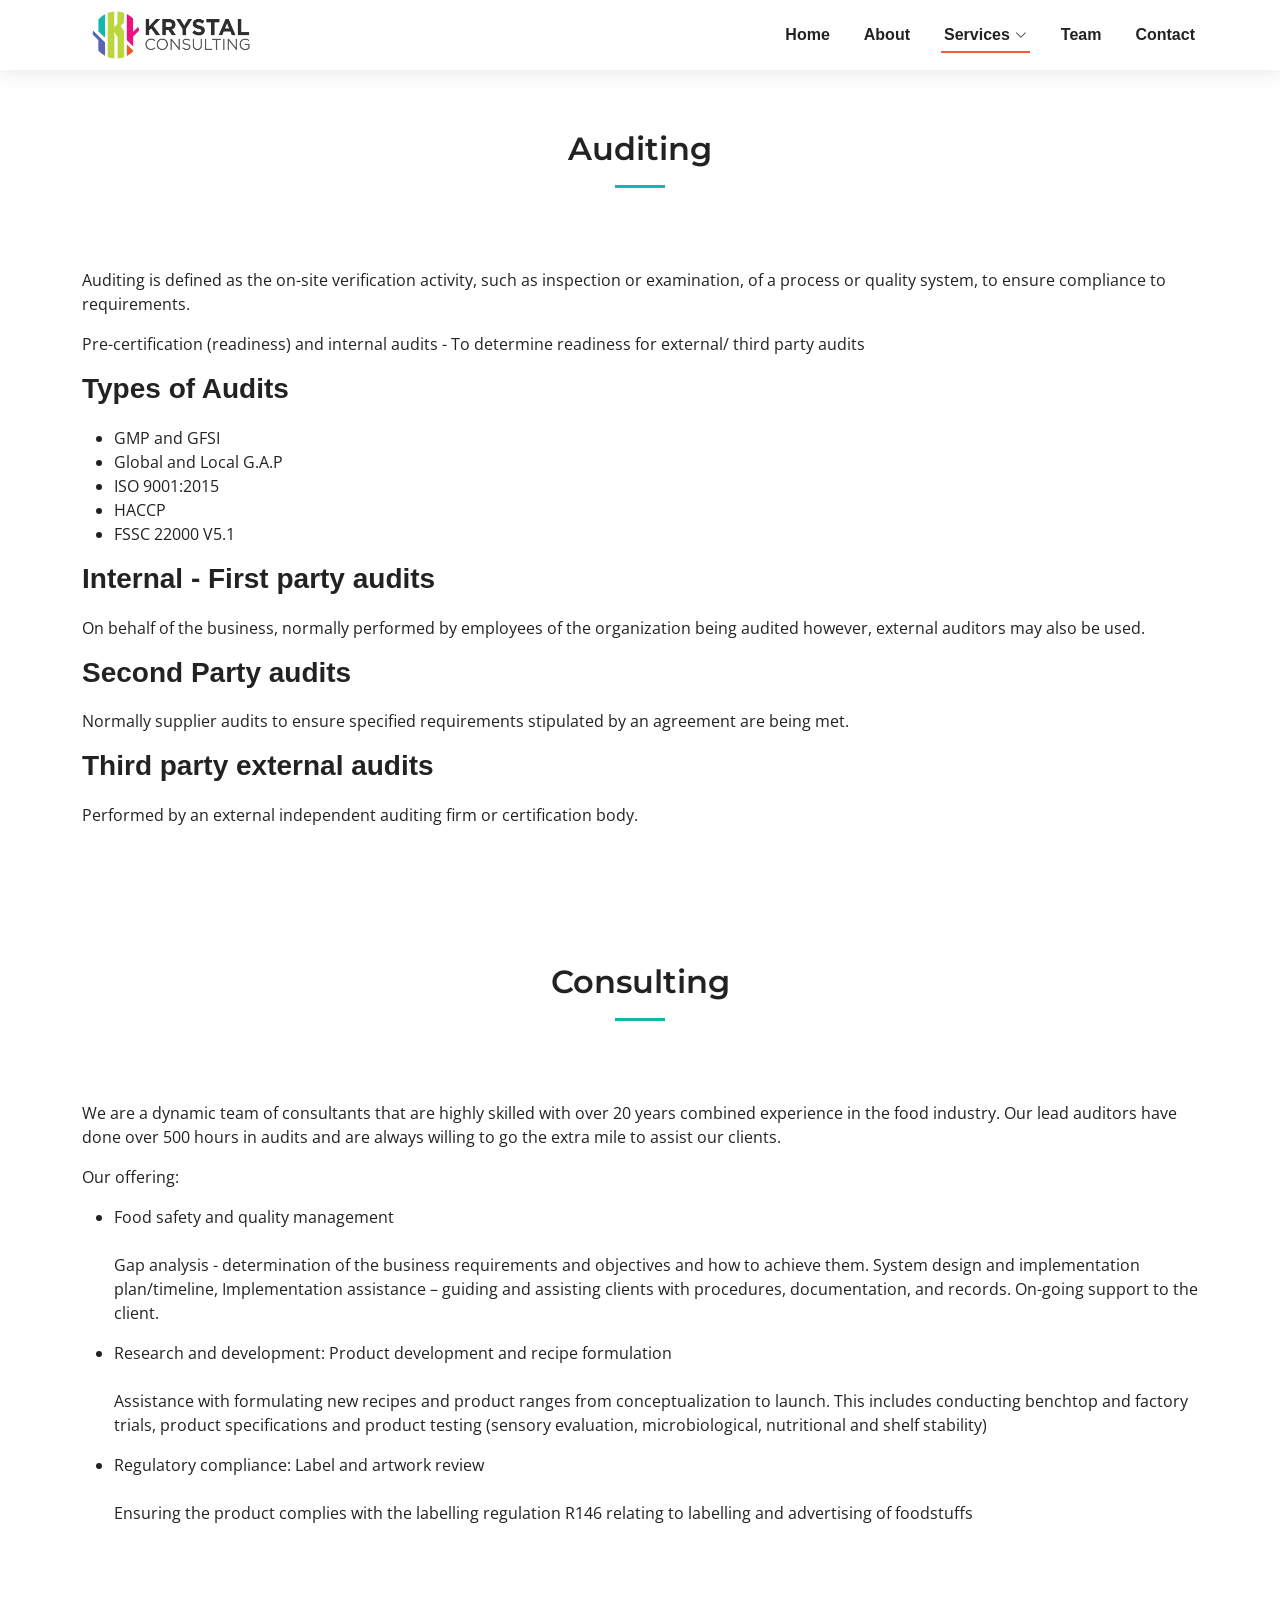
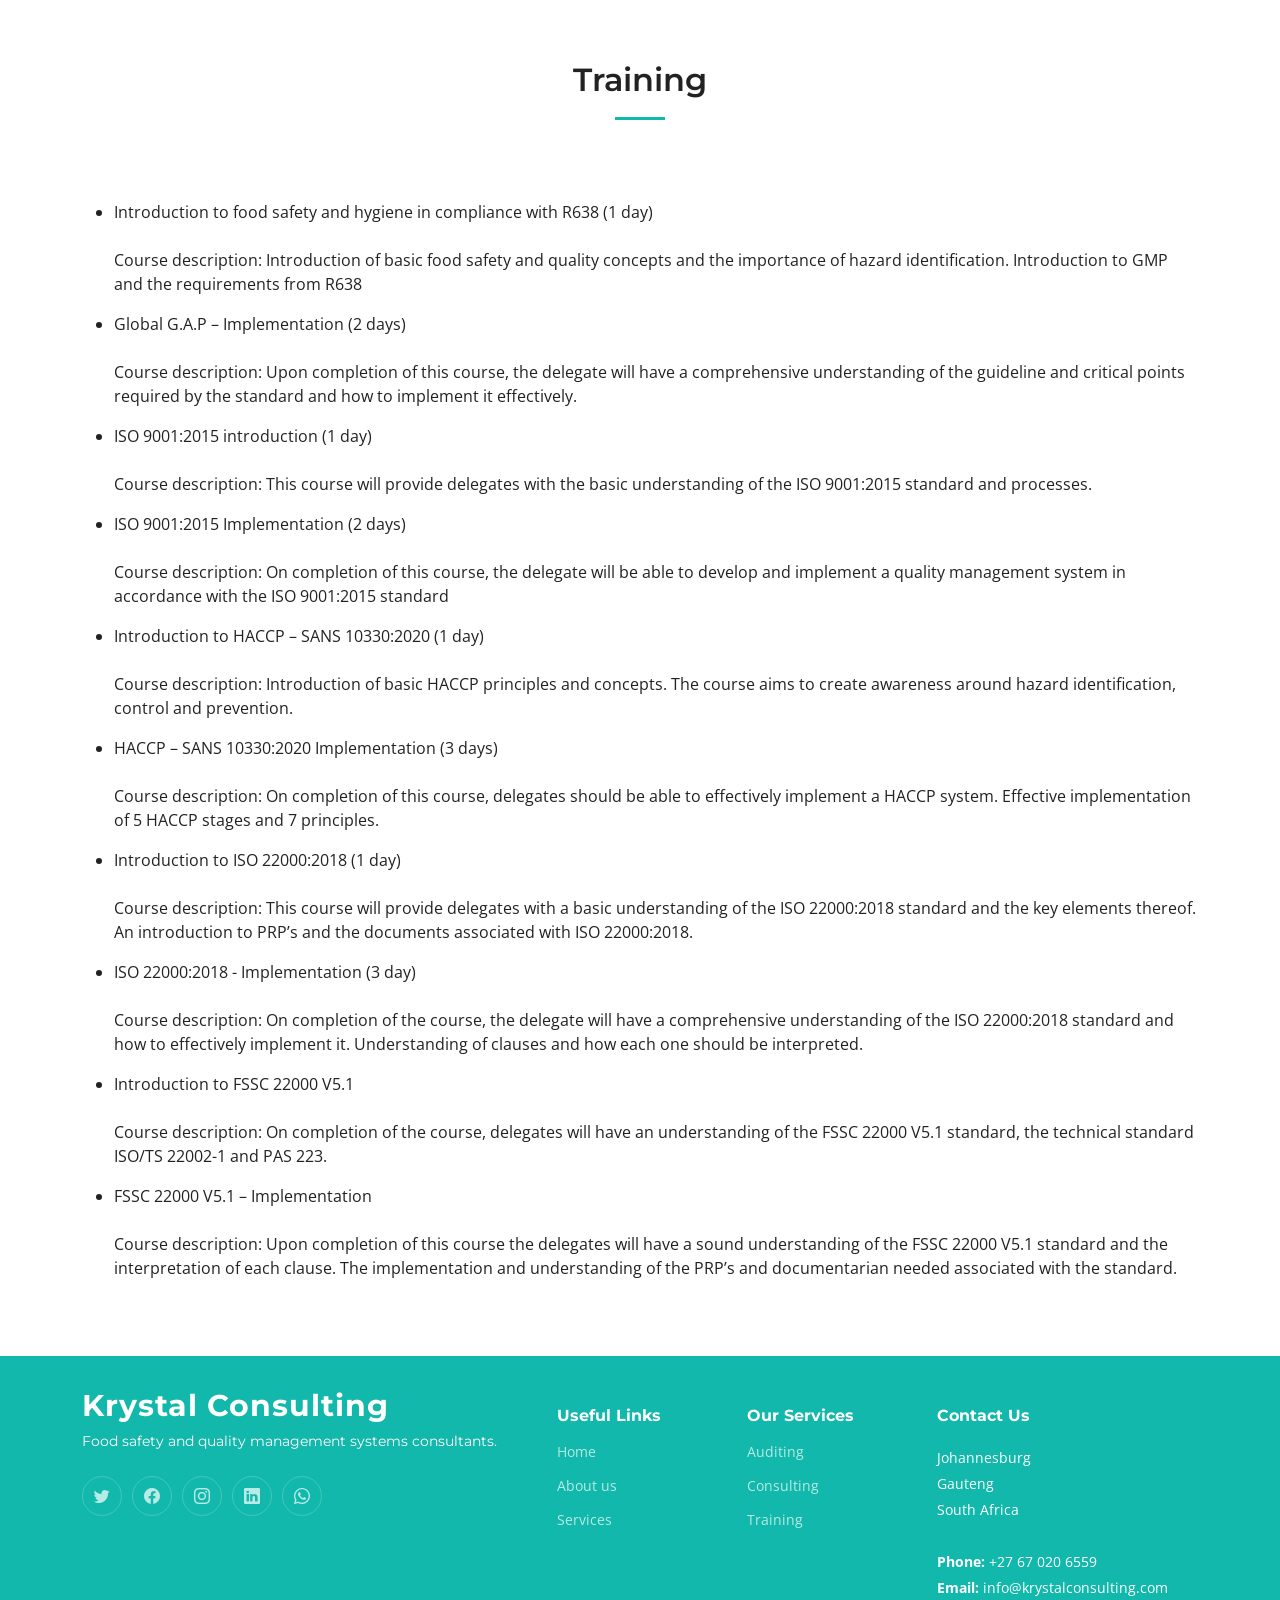
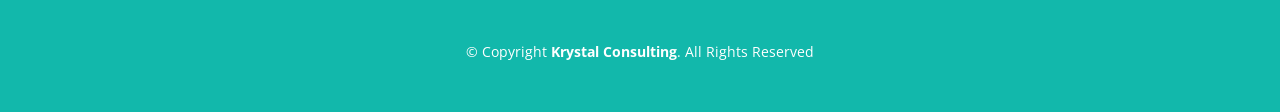
==== services.html @ c5755a11 "added services page" ====
<!DOCTYPE html>
<html lang="en">

<head>
    <meta charset="utf-8">
    <meta content="width=device-width, initial-scale=1.0" name="viewport">

    <title>Krystal Consulting</title>
    <meta content="" name="description">
    <meta content="" name="keywords">

    <!-- Favicons -->
    <!-- <link href="assets/img/android-chrome-192x192.png" rel="icon"> -->
    <!-- <link href="assets/img/Krystal Consulting Logo_OG Submark.png" rel="apple-touch-icon"> -->
    <link rel="icon" type="image/x-icon" href="/assets/img/favicon.ico">

    <!-- Google Fonts -->
    <link rel="preconnect" href="https://fonts.googleapis.com">
    <link rel="preconnect" href="https://fonts.gstatic.com" crossorigin>
    <link
        href="https://fonts.googleapis.com/css2?family=Open+Sans:ital,wght@0,300;0,400;0,500;0,600;0,700;1,300;1,400;1,600;1,700&family=Montserrat:ital,wght@0,300;0,400;0,500;0,600;0,700;1,300;1,400;1,500;1,600;1,700&family=Raleway:ital,wght@0,300;0,400;0,500;0,600;0,700;1,300;1,400;1,500;1,600;1,700&display=swap"
        rel="stylesheet">

    <!-- Vendor CSS Files -->
    <link href="assets/vendor/bootstrap/css/bootstrap.min.css" rel="stylesheet">
    <link href="assets/vendor/bootstrap-icons/bootstrap-icons.css" rel="stylesheet">
    <link href="assets/vendor/aos/aos.css" rel="stylesheet">
    <link href="assets/vendor/glightbox/css/glightbox.min.css" rel="stylesheet">
    <link href="assets/vendor/swiper/swiper-bundle.min.css" rel="stylesheet">

    <!-- Template Main CSS File -->
    <link href="assets/css/main.css" rel="stylesheet">

</head>

<body>

    <!-- ======= Header ======= -->
    <header id="header" class="header d-flex align-items-center">

        <div class="container-fluid container-xl d-flex align-items-center justify-content-between">
            <a href="index.html" class="logo d-flex align-items-center">
                <!-- Uncomment the line below if you also wish to use an image logo -->
                <img src="assets/img/Krystal Consulting Logo_OG Primary Logo.png" alt="">
                <!-- <h1>Impact<span>.</span></h1> -->
            </a>
            <nav id="navbar" class="navbar">
                <ul>
                    <li><a href="index.html#hero">Home</a></li>
                    <li><a href="index.html#about">About</a></li>
                    <!-- <li><a href="#services">Services</a></li> -->
                    <li class="dropdown"><a href="#services" class="active"><span>Services</span> <i
                                class="bi bi-chevron-down dropdown-indicator"></i></a>
                        <ul>
                            <li><a href="#auditing">Auditing</a></li>
                            <li><a href="#consulting">Consulting</a></li>
                            <li><a href="#training">Training</a></li>
                        </ul>
                    </li>
                    <!-- <li><a href="#portfolio">Portfolio</a></li> -->
                    <li><a href="index.html#team">Team</a></li>
                    <!-- <li><a href="blog.html">Blog</a></li> -->
                    <!-- <li class="dropdown"><a href="#"><span>Drop Down</span> <i class="bi bi-chevron-down dropdown-indicator"></i></a>
            <ul>
              <li><a href="#">Drop Down 1</a></li>
              <li class="dropdown"><a href="#"><span>Deep Drop Down</span> <i class="bi bi-chevron-down dropdown-indicator"></i></a>
                <ul>
                  <li><a href="#">Deep Drop Down 1</a></li>
                  <li><a href="#">Deep Drop Down 2</a></li>
                  <li><a href="#">Deep Drop Down 3</a></li>
                  <li><a href="#">Deep Drop Down 4</a></li>
                  <li><a href="#">Deep Drop Down 5</a></li>
                </ul>
              </li>
              <li><a href="#">Drop Down 2</a></li>
              <li><a href="#">Drop Down 3</a></li>
              <li><a href="#">Drop Down 4</a></li>
            </ul>
          </li> -->
                    <li><a href="index.html#contact">Contact</a></li>
                </ul>
            </nav><!-- .navbar -->

            <i class="mobile-nav-toggle mobile-nav-show bi bi-list"></i>
            <i class="mobile-nav-toggle mobile-nav-hide d-none bi bi-x"></i>

        </div>
    </header><!-- End Header -->
    <!-- End Header -->

    <main id="main">
        <!-- ======= Auditing Section ======= -->
        <section id="auditing" class="about">
            <div class="container" data-aos="fade-up">

                <div class="section-header">
                    <h2>Auditing</h2>
                </div>
                <p>Auditing is defined as the on-site verification activity, such as inspection or examination, of a
                    process or quality system, to ensure compliance to requirements.</p>
                <p>Pre-certification (readiness) and internal audits - To determine readiness for external/ third party
                    audits</p>

                <h3>Types of Audits</h3>
                <ul>
                    <li>GMP and GFSI</li>
                    <li>Global and Local G.A.P</li>
                    <li>ISO 9001:2015</li>
                    <li>HACCP</li>
                    <li>FSSC 22000 V5.1</li>
                </ul>

                <h3>Internal - First party audits</h3>
                <p>On behalf of the business, normally performed by employees of the organization being audited however,
                    external auditors may also be used.</p>

                <h3>Second Party audits</h3>
                <p>Normally supplier audits to ensure specified requirements stipulated by an agreement are being met.
                </p>

                <h3>Third party external audits</h3>
                <p>Performed by an external independent auditing firm or certification body.</p>
            </div>
        </section><!-- End Auditing Section -->
        <!-- ======= Consulting Section ======= -->
        <section id="consulting" class="about">
            <div class="container" data-aos="fade-up">

                <div class="section-header">
                    <h2>Consulting</h2>
                </div>
                <p>We are a dynamic team of consultants that are highly skilled with over 20 years combined experience
                    in the food industry. Our lead auditors have done over 500 hours in audits and are always willing to
                    go the extra mile to assist our clients.</p>
                <p>Our offering:</p>

                <ul>
                    <li>Food safety and quality management</li>
                    <br>
                    <p>Gap analysis - determination of the business requirements and objectives and how to achieve them.
                        System design and implementation plan/timeline, Implementation assistance – guiding and
                        assisting clients with procedures, documentation, and records. On-going support to the client.
                    </p>
                    <li>Research and development: Product development and recipe formulation</li>
                    <br>
                    <p> Assistance with formulating new recipes and product ranges from conceptualization to launch.
                        This includes conducting benchtop and factory trials, product specifications and product testing
                        (sensory evaluation, microbiological, nutritional and shelf stability)
                    </p>
                    <li>Regulatory compliance: Label and artwork review</li>
                    <br>
                    <p> Ensuring the product complies with the labelling regulation R146 relating to labelling and
                        advertising of foodstuffs
                    </p>
                </ul>


            </div>
        </section><!-- End Consulting Section -->
        <!-- ======= Training Section ======= -->
        <section id="training" class="about">
            <div class="container" data-aos="fade-up">

                <div class="section-header">
                    <h2>Training</h2>
                </div>
                <ul>
                    <li>Introduction to food safety and hygiene in compliance with R638 (1 day)</li>
                    <br>
                    <p>Course description: Introduction of basic food safety and quality concepts and the importance of hazard identification. Introduction to GMP and the requirements from R638
                    </p>

                    <li>Global G.A.P – Implementation (2 days)</li>
                    <br>
                    <p> Course description: Upon completion of this course, the delegate will have a comprehensive understanding of the guideline and critical points required by the standard and how to implement it effectively.
                    </p>

                    <li>ISO 9001:2015 introduction (1 day)</li>
                    <br>
                    <p> Course description: This course will provide delegates with the basic understanding of the ISO 9001:2015 standard and processes.
                    </p>

                    <li>ISO 9001:2015 Implementation (2 days)</li>
                    <br>
                    <p> Course description: On completion of this course, the delegate will be able to develop and implement a quality management system in accordance with the ISO 9001:2015 standard
                    </p>

                    <li>Introduction to HACCP – SANS 10330:2020 (1 day)</li>
                    <br>
                    <p> Course description: Introduction of basic HACCP principles and concepts. The course aims to create awareness around hazard identification, control and prevention.
                    </p>

                    <li>HACCP – SANS 10330:2020 Implementation (3 days)</li>
                    <br>
                    <p> Course description: On completion of this course, delegates should be able to effectively implement a HACCP system. Effective implementation of 5 HACCP stages and 7 principles. 
                    </p>

                    <li>Introduction to ISO 22000:2018 (1 day)</li>
                    <br>
                    <p> Course description: This course will provide delegates with a basic understanding of the ISO 22000:2018 standard and the key elements thereof. An introduction to PRP’s and the documents associated with ISO 22000:2018.
                    </p>

                    <li>ISO 22000:2018 - Implementation (3 day)</li>
                    <br>
                    <p> Course description: On completion of the course, the delegate will have a comprehensive understanding of the ISO 22000:2018 standard and how to effectively implement it. Understanding of clauses and how each one should be interpreted.
                    </p>

                    <li>Introduction to FSSC 22000 V5.1</li>
                    <br>
                    <p> Course description: On completion of the course, delegates will have an understanding of the FSSC 22000 V5.1 standard, the technical standard ISO/TS 22002-1 and PAS 223.
                    </p>

                    <li>FSSC 22000 V5.1 – Implementation</li>
                    <br>
                    <p> Course description: Upon completion of this course the delegates will have a sound understanding of the FSSC 22000 V5.1 standard and the interpretation of each clause. The implementation and understanding of the PRP’s and documentarian needed associated with the standard.
                    </p>
                </ul>


            </div>
        </section><!-- End Training Section -->
    </main>

    <!-- ======= Footer ======= -->
    <footer id="footer" class="footer">

        <div class="container">
            <div class="row gy-4">
                <div class="col-lg-5 col-md-12 footer-info">
                    <a href="index.html" class="logo d-flex align-items-center">
                        <span>Krystal Consulting</span>
                    </a>
                    <p>Food safety and quality management systems consultants.</p>
                    <div class="social-links d-flex mt-4">
                        <a href="#" class="twitter"><i class="bi bi-twitter"></i></a>
                        <a href="#" class="facebook"><i class="bi bi-facebook"></i></a>
                        <a href="#" class="instagram"><i class="bi bi-instagram"></i></a>
                        <a href="#" class="linkedin"><i class="bi bi-linkedin"></i></a>
                        <a href="#" class="whatsapp"><i class="bi bi-whatsapp"></i></a>
                    </div>
                </div>

                <div class="col-lg-2 col-6 footer-links">
                    <h4>Useful Links</h4>
                    <ul>
                        <li><a href="index.html">Home</a></li>
                        <li><a href="index.html#about">About us</a></li>
                        <li><a href="index.html#services">Services</a></li>
                        <!--  <li><a href="#">Terms of service</a></li>
            <li><a href="#">Privacy policy</a></li> -->
                    </ul>
                </div>

                <div class="col-lg-2 col-6 footer-links">
                    <h4>Our Services</h4>
                    <ul>
                        <li><a href="#auditing">Auditing</a></li>
                        <li><a href="#consulting">Consulting</a></li>
                        <li><a href="#trainging">Training</a></li>
                    </ul>
                </div>

                <div class="col-lg-3 col-md-12 footer-contact text-center text-md-start">
                    <h4>Contact Us</h4>
                    <p>
                        Johannesburg <br>
                        Gauteng<br>
                        South Africa <br><br>
                        <strong>Phone:</strong> +27 67 020 6559<br>
                        <strong>Email:</strong> info@krystalconsulting.com<br>
                    </p>

                </div>

            </div>
        </div>

        <div class="container mt-4">
            <div class="copyright">
                &copy; Copyright <strong><span>Krystal Consulting</span></strong>. All Rights Reserved
            </div>
            <!-- <div class="credits">
        Designed by <a href="https://bootstrapmade.com/">BootstrapMade</a>
      </div> -->
        </div>

    </footer><!-- End Footer -->
    <!-- End Footer -->

    <a href="#" class="scroll-top d-flex align-items-center justify-content-center"><i
            class="bi bi-arrow-up-short"></i></a>

    <div id="preloader"></div>

    <!-- Vendor JS Files -->
    <script src="assets/vendor/bootstrap/js/bootstrap.bundle.min.js"></script>
    <script src="assets/vendor/aos/aos.js"></script>
    <script src="assets/vendor/glightbox/js/glightbox.min.js"></script>
    <script src="assets/vendor/purecounter/purecounter_vanilla.js"></script>
    <script src="assets/vendor/swiper/swiper-bundle.min.js"></script>
    <script src="assets/vendor/isotope-layout/isotope.pkgd.min.js"></script>
    <script src="assets/vendor/php-email-form/validate.js"></script>

    <!-- Template Main JS File -->
    <script src="assets/js/main.js"></script>
</body>

</html>
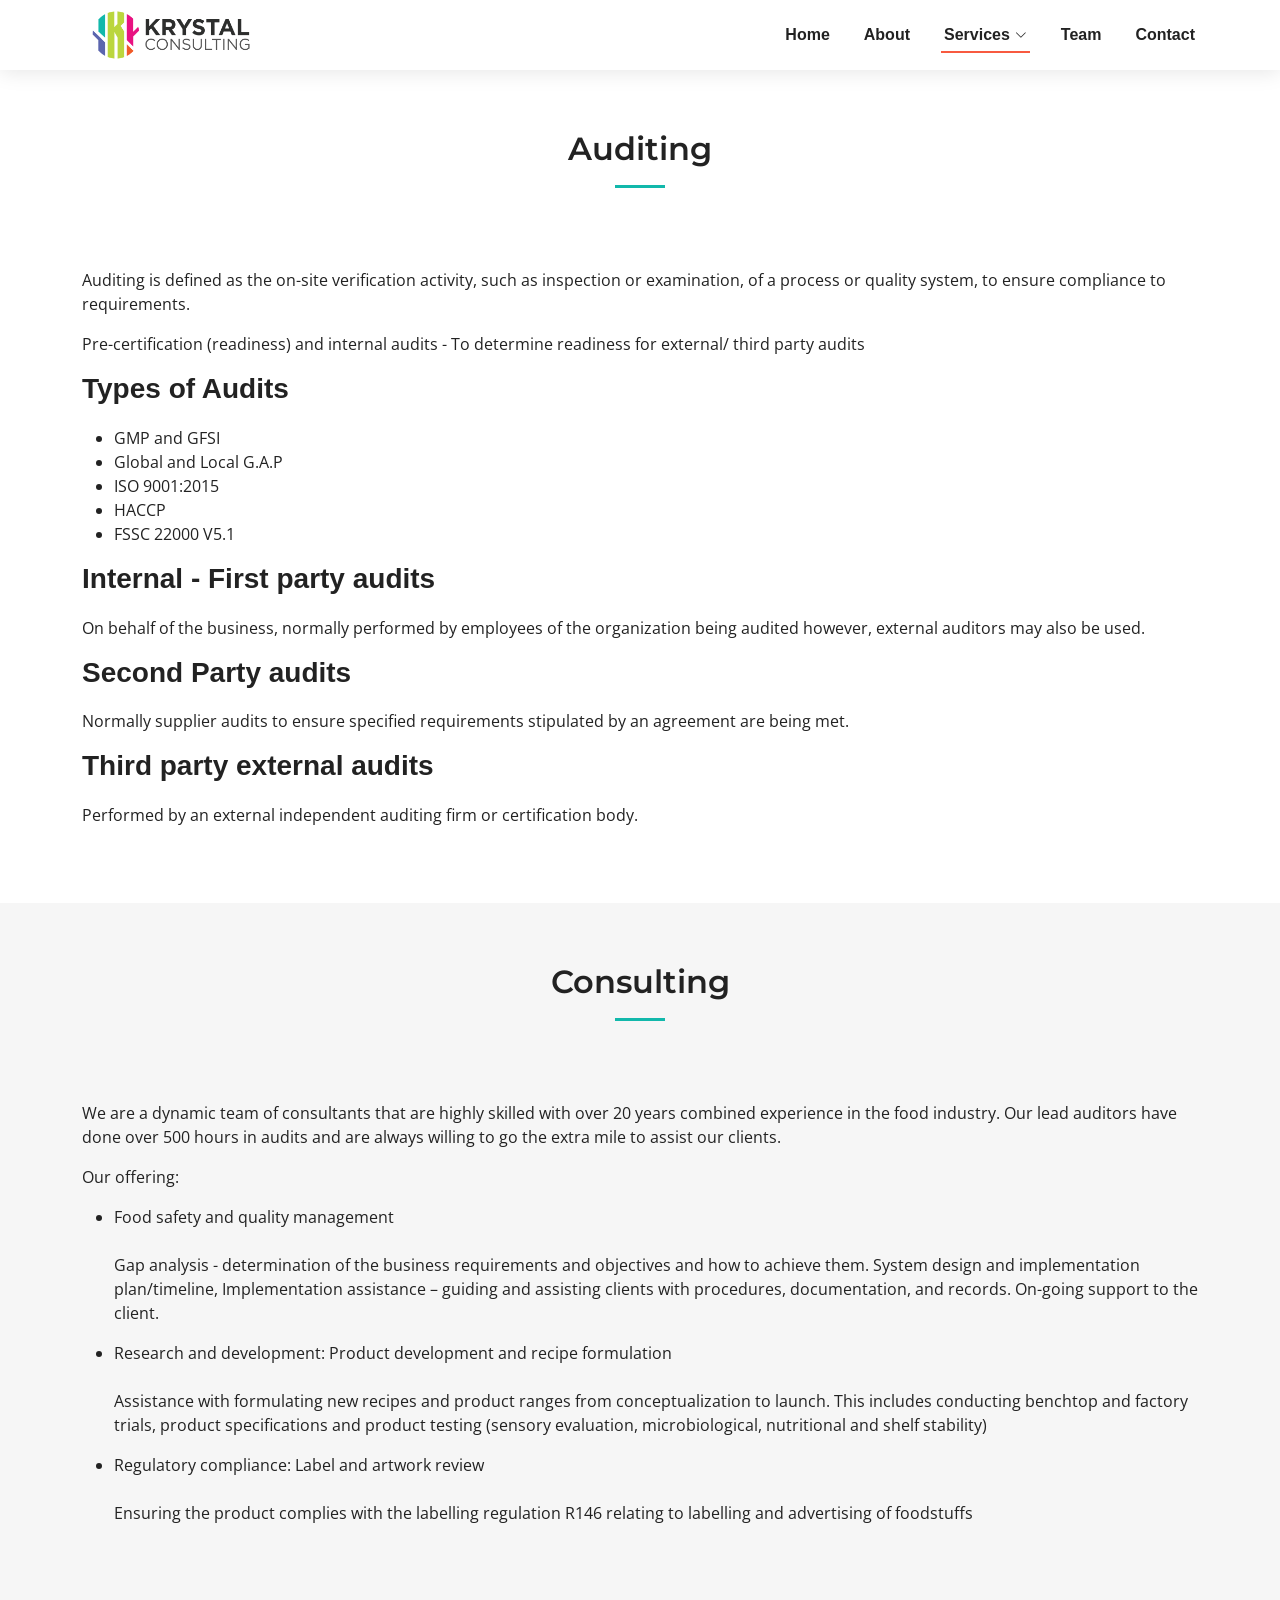
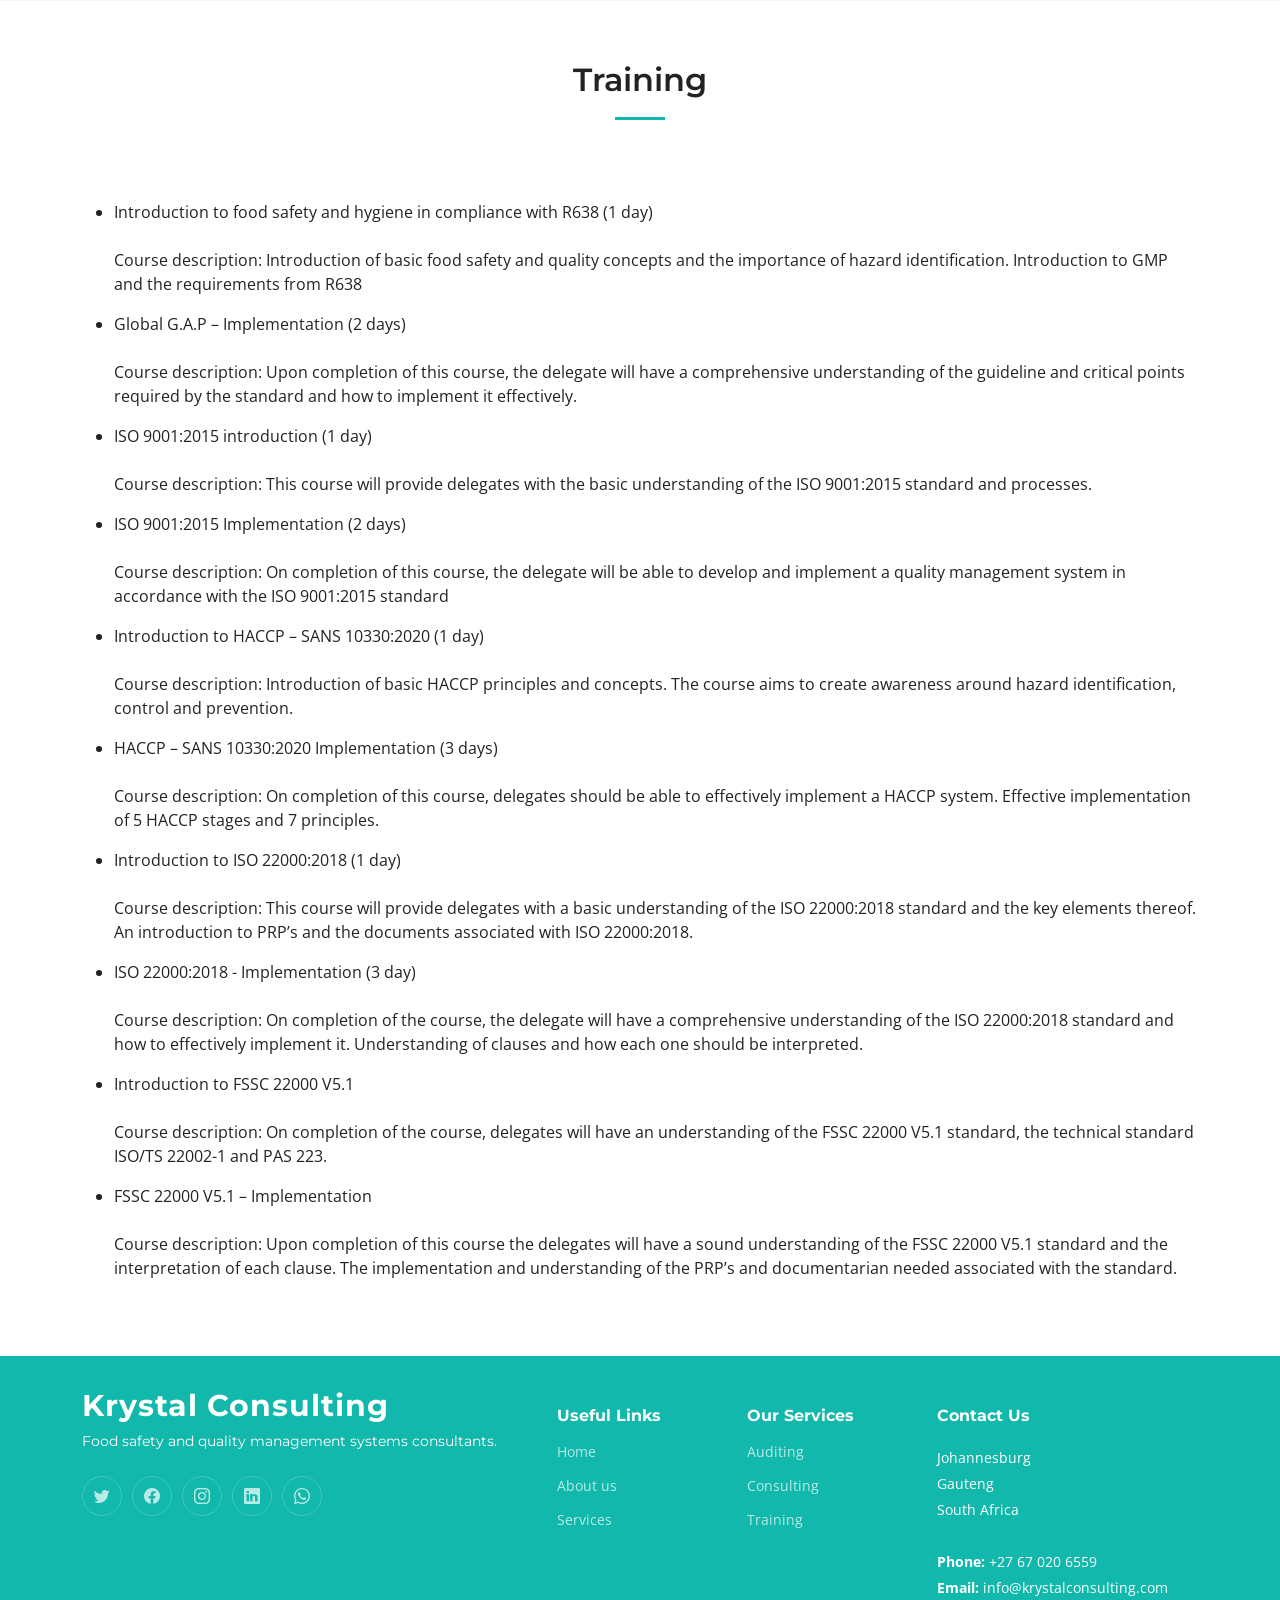
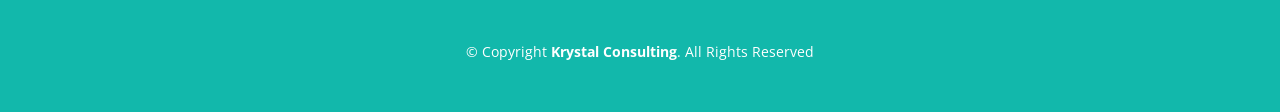
==== commit dac50475: "section bg" ====
--- a/services.html
+++ b/services.html
@@ -123,7 +123,7 @@
             </div>
         </section><!-- End Auditing Section -->
         <!-- ======= Consulting Section ======= -->
-        <section id="consulting" class="about">
+        <section id="consulting" class="about sections-bg">
             <div class="container" data-aos="fade-up">
 
                 <div class="section-header">
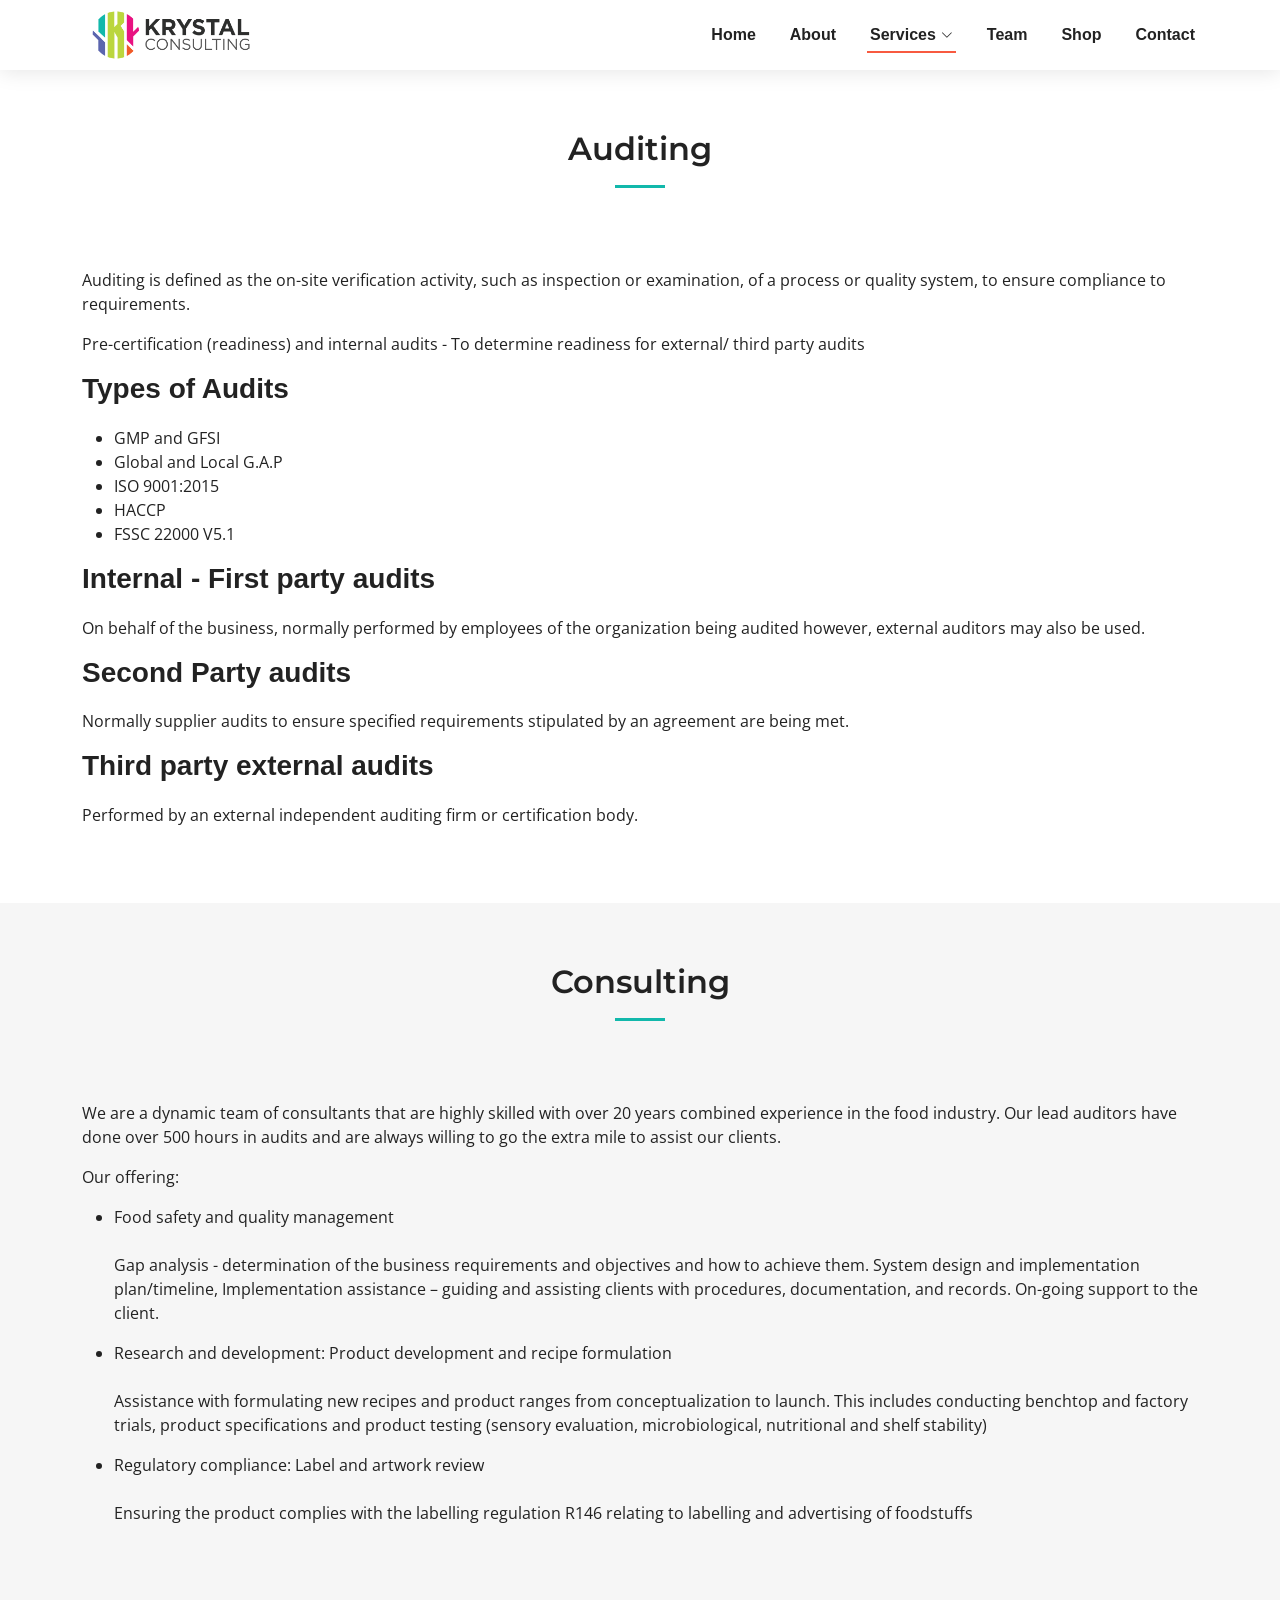
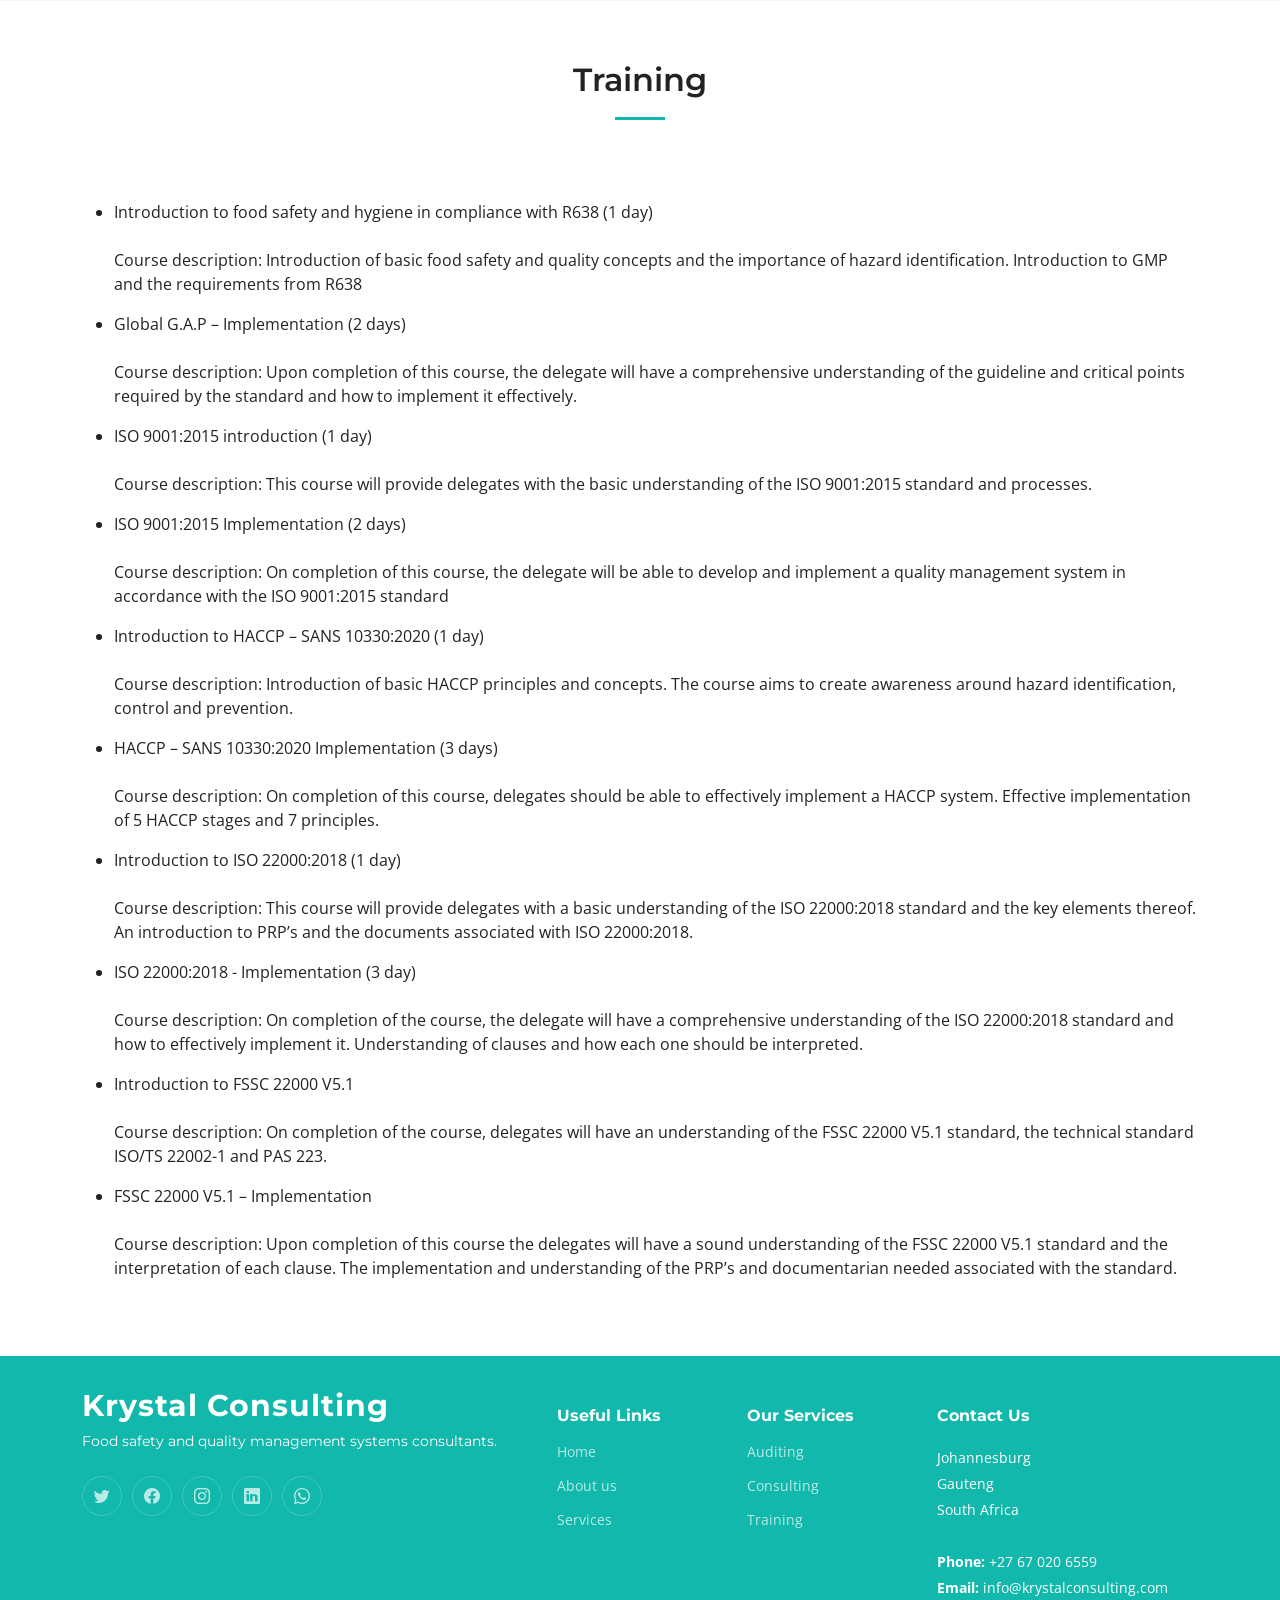
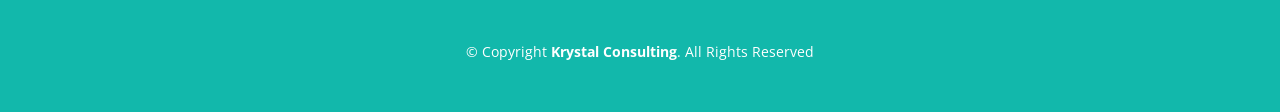
==== commit cc6b83b0: "services and shop pages added" ====
--- a/services.html
+++ b/services.html
@@ -59,6 +59,7 @@
                     </li>
                     <!-- <li><a href="#portfolio">Portfolio</a></li> -->
                     <li><a href="index.html#team">Team</a></li>
+                    <li><a href="shop.html">Shop</a></li>
                     <!-- <li><a href="blog.html">Blog</a></li> -->
                     <!-- <li class="dropdown"><a href="#"><span>Drop Down</span> <i class="bi bi-chevron-down dropdown-indicator"></i></a>
             <ul>
--- a/assets/css/main.css
+++ b/assets/css/main.css
@@ -0,0 +1,2708 @@
+/* Fonts */
+:root {
+  --font-default: "Open Sans", system-ui, -apple-system, "Segoe UI", Roboto, "Helvetica Neue", Arial, "Noto Sans", "Liberation Sans", sans-serif, "Apple Color Emoji", "Segoe UI Emoji", "Segoe UI Symbol", "Noto Color Emoji";
+  --font-primary: "Montserrat", sans-serif;
+  --font-secondary: "Poppins", sans-serif;
+}
+
+/* Colors */
+:root {
+  --color-default: #222222;
+  --color-primary: #12B8AB;
+  --color-secondary: #f85a40;
+  --color-white: #FFF;
+}
+
+/* Smooth scroll behavior */
+:root {
+  scroll-behavior: smooth;
+}
+
+/*--------------------------------------------------------------
+# General
+--------------------------------------------------------------*/
+body {
+  font-family: var(--font-default);
+  color: var(--color-default);
+}
+
+a {
+  color: var(--color-primary);
+  text-decoration: none;
+}
+
+a:hover {
+  color: #00b6a1;
+  text-decoration: none;
+}
+
+h1,
+h2,
+h3,
+h4,
+h5,
+h6 {
+  font-family: var(--font-primary);
+}
+
+/*--------------------------------------------------------------
+# Sections & Section Header
+--------------------------------------------------------------*/
+section {
+  padding: 60px 0;
+  overflow: hidden;
+}
+
+.sections-bg {
+  background-color: #f6f6f6;
+}
+
+.section-header {
+  text-align: center;
+  padding-bottom: 60px;
+}
+
+.section-header h2 {
+  font-size: 32px;
+  font-weight: 600;
+  margin-bottom: 20px;
+  padding-bottom: 20px;
+  position: relative;
+}
+
+.section-header h2:after {
+  content: "";
+  position: absolute;
+  display: block;
+  width: 50px;
+  height: 3px;
+  background: var(--color-primary);
+  left: 0;
+  right: 0;
+  bottom: 0;
+  margin: auto;
+}
+
+.section-header p {
+  margin-bottom: 0;
+  color: #6f6f6f;
+}
+
+/*--------------------------------------------------------------
+# Breadcrumbs
+--------------------------------------------------------------*/
+.breadcrumbs .page-header {
+  padding: 60px 0 60px 0;
+  min-height: 20vh;
+  position: relative;
+  background-color: var(--color-primary);
+}
+
+.breadcrumbs .page-header h2 {
+  font-size: 56px;
+  font-weight: 500;
+  color: #fff;
+  font-family: var(--font-secondary);
+}
+
+.breadcrumbs .page-header p {
+  color: rgba(255, 255, 255, 0.8);
+}
+
+.breadcrumbs nav {
+  background-color: #f6f6f6;
+  padding: 20px 0;
+}
+
+.breadcrumbs nav ol {
+  display: flex;
+  flex-wrap: wrap;
+  list-style: none;
+  margin: 0;
+  padding: 0;
+  font-size: 16px;
+  font-weight: 600;
+  color: var(--color-default);
+}
+
+.breadcrumbs nav ol a {
+  color: var(--color-primary);
+  transition: 0.3s;
+}
+
+.breadcrumbs nav ol a:hover {
+  text-decoration: underline;
+}
+
+.breadcrumbs nav ol li+li {
+  padding-left: 10px;
+}
+
+.breadcrumbs nav ol li+li::before {
+  display: inline-block;
+  padding-right: 10px;
+  color: var(--color-secondary);
+  content: "/";
+}
+
+/*--------------------------------------------------------------
+# Scroll top button
+--------------------------------------------------------------*/
+.scroll-top {
+  position: fixed;
+  visibility: hidden;
+  opacity: 0;
+  right: 15px;
+  bottom: -15px;
+  z-index: 99999;
+  background: var(--color-secondary);
+  width: 44px;
+  height: 44px;
+  border-radius: 50px;
+  transition: all 0.4s;
+}
+
+.scroll-top i {
+  font-size: 24px;
+  color: #fff;
+  line-height: 0;
+}
+
+.scroll-top:hover {
+  background: rgba(248, 90, 64, 0.8);
+  color: #fff;
+}
+
+.scroll-top.active {
+  visibility: visible;
+  opacity: 1;
+  bottom: 15px;
+}
+
+/*--------------------------------------------------------------
+# Preloader
+--------------------------------------------------------------*/
+#preloader {
+  position: fixed;
+  inset: 0;
+  z-index: 999999;
+  overflow: hidden;
+  background: #fff;
+  transition: all 0.6s ease-out;
+}
+
+#preloader:before {
+  content: "";
+  position: fixed;
+  top: calc(50% - 30px);
+  left: calc(50% - 30px);
+  border: 6px solid #fff;
+  border-color: var(--color-primary) transparent var(--color-primary) transparent;
+  border-radius: 50%;
+  width: 60px;
+  height: 60px;
+  -webkit-animation: animate-preloader 1.5s linear infinite;
+  animation: animate-preloader 1.5s linear infinite;
+}
+
+@-webkit-keyframes animate-preloader {
+  0% {
+    transform: rotate(0deg);
+  }
+
+  100% {
+    transform: rotate(360deg);
+  }
+}
+
+@keyframes animate-preloader {
+  0% {
+    transform: rotate(0deg);
+  }
+
+  100% {
+    transform: rotate(360deg);
+  }
+}
+
+/*--------------------------------------------------------------
+# Disable aos animation delay on mobile devices
+--------------------------------------------------------------*/
+@media screen and (max-width: 768px) {
+  [data-aos-delay] {
+    transition-delay: 0 !important;
+  }
+}
+
+/*--------------------------------------------------------------
+# Header
+--------------------------------------------------------------*/
+.topbar {
+  background: #00796b;
+  height: 40px;
+  font-size: 14px;
+  transition: all 0.5s;
+  color: #fff;
+  padding: 0;
+}
+
+.topbar .contact-info i {
+  font-style: normal;
+  color: #fff;
+  line-height: 0;
+}
+
+.topbar .contact-info i a,
+.topbar .contact-info i span {
+  padding-left: 5px;
+  color: #fff;
+}
+
+@media (max-width: 575px) {
+
+  .topbar .contact-info i a,
+  .topbar .contact-info i span {
+    font-size: 13px;
+  }
+}
+
+.topbar .contact-info i a {
+  line-height: 0;
+  transition: 0.3s;
+}
+
+.topbar .contact-info i a:hover {
+  color: #fff;
+  text-decoration: underline;
+}
+
+.topbar .social-links a {
+  color: rgba(255, 255, 255, 0.7);
+  line-height: 0;
+  transition: 0.3s;
+  margin-left: 20px;
+}
+
+.topbar .social-links a:hover {
+  color: #fff;
+}
+
+.header {
+  transition: all 0.5s;
+  z-index: 997;
+  height: 90px;
+  background-color: var(--color-white);
+}
+
+.header.sticked {
+  position: fixed;
+  top: 0;
+  right: 0;
+  left: 0;
+  height: 70px;
+  box-shadow: 0px 2px 20px rgba(0, 0, 0, 0.1);
+}
+
+.header .logo img {
+  max-height: 60px;
+  margin-right: 6px;
+}
+
+.header .logo h1 {
+  font-size: 30px;
+  margin: 0;
+  font-weight: 600;
+  letter-spacing: 0.8px;
+  color: #fff;
+  font-family: var(--font-primary);
+}
+
+.header .logo h1 span {
+  color: #f96f59;
+}
+
+.sticked-header-offset {
+  margin-top: 70px;
+}
+
+section {
+  scroll-margin-top: 70px;
+}
+
+/*--------------------------------------------------------------
+# Desktop Navigation
+--------------------------------------------------------------*/
+@media (min-width: 1280px) {
+  .navbar {
+    padding: 0;
+  }
+
+  .navbar ul {
+    margin: 0;
+    padding: 0;
+    display: flex;
+    list-style: none;
+    align-items: center;
+  }
+
+  .navbar li {
+    position: relative;
+  }
+
+  .navbar>ul>li {
+    white-space: nowrap;
+    padding: 10px 0 10px 28px;
+  }
+
+  .navbar a,
+  .navbar a:focus {
+    display: flex;
+    align-items: center;
+    justify-content: space-between;
+    padding: 0 3px;
+    font-family: var(--font-secondary);
+    font-size: 16px;
+    font-weight: 600;
+    color: var(--color-default);
+    white-space: nowrap;
+    transition: 0.3s;
+    position: relative;
+  }
+
+  .navbar a i,
+  .navbar a:focus i {
+    font-size: 12px;
+    line-height: 0;
+    margin-left: 5px;
+  }
+
+  .navbar>ul>li>a:before {
+    content: "";
+    position: absolute;
+    width: 100%;
+    height: 2px;
+    bottom: -6px;
+    left: 0;
+    background-color: var(--color-secondary);
+    visibility: hidden;
+    width: 0px;
+    transition: all 0.3s ease-in-out 0s;
+  }
+
+  .navbar a:hover:before,
+  .navbar li:hover>a:before,
+  .navbar .active:before {
+    visibility: visible;
+    width: 100%;
+  }
+
+  .navbar a:hover,
+  .navbar .active,
+  .navbar .active:focus,
+  .navbar li:hover>a {
+    color: var(--color-default);
+  }
+
+  .navbar .dropdown ul {
+    display: block;
+    position: absolute;
+    left: 28px;
+    top: calc(100% + 30px);
+    margin: 0;
+    padding: 10px 0;
+    z-index: 99;
+    opacity: 0;
+    visibility: hidden;
+    background: #fff;
+    box-shadow: 0px 0px 30px rgba(127, 137, 161, 0.25);
+    transition: 0.3s;
+    border-radius: 4px;
+  }
+
+  .navbar .dropdown ul li {
+    min-width: 200px;
+  }
+
+  .navbar .dropdown ul a {
+    padding: 10px 20px;
+    font-size: 15px;
+    text-transform: none;
+    font-weight: 600;
+    color: #006a5d;
+  }
+
+  .navbar .dropdown ul a i {
+    font-size: 12px;
+  }
+
+  .navbar .dropdown ul a:hover,
+  .navbar .dropdown ul .active:hover,
+  .navbar .dropdown ul li:hover>a {
+    color: var(--color-secondary);
+  }
+
+  .navbar .dropdown:hover>ul {
+    opacity: 1;
+    top: 100%;
+    visibility: visible;
+  }
+
+  .navbar .dropdown .dropdown ul {
+    top: 0;
+    left: calc(100% - 30px);
+    visibility: hidden;
+  }
+
+  .navbar .dropdown .dropdown:hover>ul {
+    opacity: 1;
+    top: 0;
+    left: 100%;
+    visibility: visible;
+  }
+}
+
+@media (min-width: 1280px) and (max-width: 1366px) {
+  .navbar .dropdown .dropdown ul {
+    left: -90%;
+  }
+
+  .navbar .dropdown .dropdown:hover>ul {
+    left: -100%;
+  }
+}
+
+@media (min-width: 1280px) {
+
+  .mobile-nav-show,
+  .mobile-nav-hide {
+    display: none;
+  }
+}
+
+/*--------------------------------------------------------------
+# Mobile Navigation
+--------------------------------------------------------------*/
+@media (max-width: 1279px) {
+  .navbar {
+    position: fixed;
+    top: 0;
+    right: -100%;
+    width: 100%;
+    max-width: 400px;
+    bottom: 0;
+    transition: 0.3s;
+    z-index: 9997;
+  }
+
+  .navbar ul {
+    position: absolute;
+    inset: 0;
+    padding: 50px 0 10px 0;
+    margin: 0;
+    background: rgba(0, 131, 116, 0.9);
+    overflow-y: auto;
+    transition: 0.3s;
+    z-index: 9998;
+  }
+
+  .navbar a,
+  .navbar a:focus {
+    display: flex;
+    align-items: center;
+    justify-content: space-between;
+    padding: 10px 20px;
+    font-family: var(--font-primary);
+    font-size: 15px;
+    font-weight: 600;
+    color: rgba(255, 255, 255, 0.7);
+    white-space: nowrap;
+    transition: 0.3s;
+  }
+
+  .navbar a i,
+  .navbar a:focus i {
+    font-size: 12px;
+    line-height: 0;
+    margin-left: 5px;
+  }
+
+  .navbar a:hover,
+  .navbar .active,
+  .navbar .active:focus,
+  .navbar li:hover>a {
+    color: #fff;
+  }
+
+  .navbar .getstarted,
+  .navbar .getstarted:focus {
+    background: var(--color-primary);
+    padding: 8px 20px;
+    border-radius: 4px;
+    margin: 15px;
+    color: #fff;
+  }
+
+  .navbar .getstarted:hover,
+  .navbar .getstarted:focus:hover {
+    color: #fff;
+    background: rgba(0, 131, 116, 0.8);
+  }
+
+  .navbar .dropdown ul,
+  .navbar .dropdown .dropdown ul {
+    position: static;
+    display: none;
+    padding: 10px 0;
+    margin: 10px 20px;
+    transition: all 0.5s ease-in-out;
+    background-color: #007466;
+    border: 1px solid #006459;
+  }
+
+  .navbar .dropdown>.dropdown-active,
+  .navbar .dropdown .dropdown>.dropdown-active {
+    display: block;
+  }
+
+  .mobile-nav-show {
+    color: var(--color-default);
+    font-size: 28px;
+    cursor: pointer;
+    line-height: 0;
+    transition: 0.5s;
+    z-index: 9999;
+    margin-right: 10px;
+  }
+
+  .mobile-nav-hide {
+    color: #fff;
+    font-size: 32px;
+    cursor: pointer;
+    line-height: 0;
+    transition: 0.5s;
+    position: fixed;
+    right: 20px;
+    top: 20px;
+    z-index: 9999;
+  }
+
+  .mobile-nav-active {
+    overflow: hidden;
+  }
+
+  .mobile-nav-active .navbar {
+    right: 0;
+  }
+
+  .mobile-nav-active .navbar:before {
+    content: "";
+    position: fixed;
+    inset: 0;
+    background: rgba(0, 106, 93, 0.8);
+    z-index: 9996;
+  }
+}
+
+.row{
+  justify-content: center;
+}
+
+/*--------------------------------------------------------------
+# About Us Section
+--------------------------------------------------------------*/
+.about h3 {
+  font-weight: 700;
+  font-size: 28px;
+  margin-bottom: 20px;
+  font-family: var(--font-secondary);
+}
+
+.about .call-us {
+  left: 10%;
+  right: 10%;
+  bottom: 0;
+  background-color: #fff;
+  box-shadow: 0px 2px 25px rgba(0, 0, 0, 0.08);
+  padding: 20px;
+  text-align: center;
+}
+
+.about .call-us h4 {
+  font-size: 24px;
+  font-weight: 700;
+  margin-bottom: 5px;
+}
+
+.about .call-us p {
+  font-size: 28px;
+  font-weight: 700;
+  color: var(--color-primary);
+}
+
+.about .content ul {
+  list-style: none;
+  padding: 0;
+}
+
+.about .content ul li {
+  padding: 0 0 10px 30px;
+  position: relative;
+}
+
+.about .content ul i {
+  position: absolute;
+  font-size: 20px;
+  left: 0;
+  top: -3px;
+  color: var(--color-primary);
+}
+
+.about .content p:last-child {
+  margin-bottom: 0;
+}
+
+.about .play-btn {
+  width: 94px;
+  height: 94px;
+  background: radial-gradient(var(--color-primary) 50%, rgba(0, 131, 116, 0.4) 52%);
+  border-radius: 50%;
+  display: block;
+  position: absolute;
+  left: calc(50% - 47px);
+  top: calc(50% - 47px);
+  overflow: hidden;
+}
+
+.about .play-btn:before {
+  content: "";
+  position: absolute;
+  width: 120px;
+  height: 120px;
+  -webkit-animation-delay: 0s;
+  animation-delay: 0s;
+  -webkit-animation: pulsate-btn 2s;
+  animation: pulsate-btn 2s;
+  -webkit-animation-direction: forwards;
+  animation-direction: forwards;
+  -webkit-animation-iteration-count: infinite;
+  animation-iteration-count: infinite;
+  -webkit-animation-timing-function: steps;
+  animation-timing-function: steps;
+  opacity: 1;
+  border-radius: 50%;
+  border: 5px solid rgba(0, 131, 116, 0.7);
+  top: -15%;
+  left: -15%;
+  background: rgba(198, 16, 0, 0);
+}
+
+.about .play-btn:after {
+  content: "";
+  position: absolute;
+  left: 50%;
+  top: 50%;
+  transform: translateX(-40%) translateY(-50%);
+  width: 0;
+  height: 0;
+  border-top: 10px solid transparent;
+  border-bottom: 10px solid transparent;
+  border-left: 15px solid #fff;
+  z-index: 100;
+  transition: all 400ms cubic-bezier(0.55, 0.055, 0.675, 0.19);
+}
+
+.about .play-btn:hover:before {
+  content: "";
+  position: absolute;
+  left: 50%;
+  top: 50%;
+  transform: translateX(-40%) translateY(-50%);
+  width: 0;
+  height: 0;
+  border: none;
+  border-top: 10px solid transparent;
+  border-bottom: 10px solid transparent;
+  border-left: 15px solid #fff;
+  z-index: 200;
+  -webkit-animation: none;
+  animation: none;
+  border-radius: 0;
+}
+
+.about .play-btn:hover:after {
+  border-left: 15px solid var(--color-primary);
+  transform: scale(20);
+}
+
+@-webkit-keyframes pulsate-btn {
+  0% {
+    transform: scale(0.6, 0.6);
+    opacity: 1;
+  }
+
+  100% {
+    transform: scale(1, 1);
+    opacity: 0;
+  }
+}
+
+@keyframes pulsate-btn {
+  0% {
+    transform: scale(0.6, 0.6);
+    opacity: 1;
+  }
+
+  100% {
+    transform: scale(1, 1);
+    opacity: 0;
+  }
+}
+
+/*--------------------------------------------------------------
+# Clients Section
+--------------------------------------------------------------*/
+.clients {
+  padding: 40px 0;
+}
+
+.clients .swiper {
+  padding: 10px 0;
+}
+
+.clients .swiper-slide img {
+  transition: 0.3s;
+}
+
+.clients .swiper-slide img:hover {
+  transform: scale(1.1);
+}
+
+.clients .swiper-pagination {
+  margin-top: 20px;
+  position: relative;
+}
+
+.clients .swiper-pagination .swiper-pagination-bullet {
+  width: 12px;
+  height: 12px;
+  background-color: #fff;
+  opacity: 1;
+  background-color: #ddd;
+}
+
+.clients .swiper-pagination .swiper-pagination-bullet-active {
+  background-color: var(--color-primary);
+}
+
+/*--------------------------------------------------------------
+# Stats Counter Section
+--------------------------------------------------------------*/
+.stats-counter {
+  padding: 40px 0;
+}
+
+.stats-counter .stats-item {
+  padding: 20px 0;
+  border-bottom: 1px solid #e4e4e4;
+}
+
+.stats-counter .stats-item .purecounter {
+  min-width: 90px;
+  padding-right: 15px;
+}
+
+.stats-counter .stats-item i {
+  font-size: 44px;
+  line-height: 0;
+  margin-right: 15px;
+}
+
+.stats-counter .stats-item span {
+  font-size: 40px;
+  display: block;
+  font-weight: 700;
+  color: var(--color-primary);
+  line-height: 40px;
+}
+
+.stats-counter .stats-item p {
+  margin: 0;
+  font-family: var(--font-primary);
+  font-size: 14px;
+}
+
+/*--------------------------------------------------------------
+# Call To Action Section
+--------------------------------------------------------------*/
+.call-to-action .container {
+  background: linear-gradient(rgba(0, 0, 0, 0.5), rgba(0, 0, 0, 0.5)), url("../img/cta-bg.jpg") center center;
+  background-size: cover;
+  padding: 100px 60px;
+  border-radius: 15px;
+  overflow: hidden;
+}
+
+.call-to-action h3 {
+  color: #fff;
+  font-size: 28px;
+  font-weight: 700;
+  margin-bottom: 20px;
+}
+
+.call-to-action p {
+  color: #fff;
+  margin-bottom: 20px;
+}
+
+.call-to-action .play-btn {
+  width: 94px;
+  height: 94px;
+  margin-bottom: 20px;
+  background: radial-gradient(var(--color-primary) 50%, rgba(0, 131, 116, 0.4) 52%);
+  border-radius: 50%;
+  display: inline-block;
+  position: relative;
+  overflow: hidden;
+}
+
+.call-to-action .play-btn:before {
+  content: "";
+  position: absolute;
+  width: 120px;
+  height: 120px;
+  -webkit-animation-delay: 0s;
+  animation-delay: 0s;
+  -webkit-animation: pulsate-btn 2s;
+  animation: pulsate-btn 2s;
+  -webkit-animation-direction: forwards;
+  animation-direction: forwards;
+  -webkit-animation-iteration-count: infinite;
+  animation-iteration-count: infinite;
+  -webkit-animation-timing-function: steps;
+  animation-timing-function: steps;
+  opacity: 1;
+  border-radius: 50%;
+  border: 5px solid rgba(0, 131, 116, 0.7);
+  top: -15%;
+  left: -15%;
+  background: rgba(198, 16, 0, 0);
+}
+
+.call-to-action .play-btn:after {
+  content: "";
+  position: absolute;
+  left: 50%;
+  top: 50%;
+  transform: translateX(-40%) translateY(-50%);
+  width: 0;
+  height: 0;
+  border-top: 10px solid transparent;
+  border-bottom: 10px solid transparent;
+  border-left: 15px solid #fff;
+  z-index: 100;
+  transition: all 400ms cubic-bezier(0.55, 0.055, 0.675, 0.19);
+}
+
+.call-to-action .play-btn:hover:before {
+  content: "";
+  position: absolute;
+  left: 50%;
+  top: 50%;
+  transform: translateX(-40%) translateY(-50%);
+  width: 0;
+  height: 0;
+  border: none;
+  border-top: 10px solid transparent;
+  border-bottom: 10px solid transparent;
+  border-left: 15px solid #fff;
+  z-index: 200;
+  -webkit-animation: none;
+  animation: none;
+  border-radius: 0;
+}
+
+.call-to-action .play-btn:hover:after {
+  border-left: 15px solid var(--color-primary);
+  transform: scale(20);
+}
+
+.call-to-action .cta-btn {
+  font-family: var(--font-primary);
+  font-weight: 500;
+  font-size: 16px;
+  letter-spacing: 1px;
+  display: inline-block;
+  padding: 12px 48px;
+  border-radius: 50px;
+  transition: 0.5s;
+  margin: 10px;
+  border: 2px solid #fff;
+  color: #fff;
+}
+
+.call-to-action .cta-btn:hover {
+  background: var(--color-primary);
+  border: 2px solid var(--color-primary);
+}
+
+@keyframes pulsate-btn {
+  0% {
+    transform: scale(0.6, 0.6);
+    opacity: 1;
+  }
+
+  100% {
+    transform: scale(1, 1);
+    opacity: 0;
+  }
+}
+
+/*--------------------------------------------------------------
+# Our Services Section
+--------------------------------------------------------------*/
+.services {
+  padding: 60px 0;
+}
+
+.services .service-item {
+  padding: 40px;
+  background: #fff;
+  height: 100%;
+  border-radius: 10px;
+}
+
+.services .service-item .icon {
+  width: 48px;
+  height: 48px;
+  position: relative;
+  margin-bottom: 50px;
+}
+
+.services .service-item .icon i {
+  color: var(--color-default);
+  font-size: 56px;
+  transition: ease-in-out 0.3s;
+  z-index: 2;
+  position: relative;
+}
+
+.services .service-item .icon:before {
+  position: absolute;
+  content: "";
+  height: 100%;
+  width: 100%;
+  background: #eeeeee;
+  border-radius: 50px;
+  z-index: 1;
+  top: 10px;
+  right: -20px;
+  transition: 0.3s;
+}
+
+.services .service-item h3 {
+  color: var(--color-default);
+  font-weight: 700;
+  margin: 0 0 20px 0;
+  padding-bottom: 8px;
+  font-size: 22px;
+  position: relative;
+  display: inline-block;
+  border-bottom: 4px solid #eeeeee;
+  transition: 0.3s;
+}
+
+.services .service-item p {
+  line-height: 24px;
+  font-size: 14px;
+  margin-bottom: 0;
+}
+
+.services .service-item .readmore {
+  margin-top: 15px;
+  display: inline-block;
+  color: var(--color-primary);
+}
+
+.services .service-item:hover .icon:before {
+  background: #00b6a1;
+}
+
+.services .service-item:hover h3 {
+  border-color: var(--color-primary);
+}
+
+/*--------------------------------------------------------------
+# Testimonials Section
+--------------------------------------------------------------*/
+.testimonials .testimonial-wrap {
+  padding-left: 10px;
+}
+
+.testimonials .testimonial-item {
+  box-sizing: content-box;
+  padding: 30px;
+  margin: 30px 10px;
+  box-shadow: 0px 0 15px rgba(0, 0, 0, 0.1);
+  position: relative;
+  background: #fff;
+  border-radius: 10px;
+}
+
+.testimonials .testimonial-item .testimonial-img {
+  width: 90px;
+  border-radius: 50px;
+  margin-right: 15px;
+}
+
+.testimonials .testimonial-item h3 {
+  font-size: 18px;
+  font-weight: bold;
+  margin: 10px 0 5px 0;
+  color: #000;
+}
+
+.testimonials .testimonial-item h4 {
+  font-size: 14px;
+  color: #999;
+  margin: 0;
+}
+
+.testimonials .testimonial-item .stars {
+  margin: 10px 0;
+}
+
+.testimonials .testimonial-item .stars i {
+  color: #ffc107;
+  margin: 0 1px;
+}
+
+.testimonials .testimonial-item .quote-icon-left,
+.testimonials .testimonial-item .quote-icon-right {
+  color: #009d8b;
+  font-size: 26px;
+  line-height: 0;
+}
+
+.testimonials .testimonial-item .quote-icon-left {
+  display: inline-block;
+  left: -5px;
+  position: relative;
+}
+
+.testimonials .testimonial-item .quote-icon-right {
+  display: inline-block;
+  right: -5px;
+  position: relative;
+  top: 10px;
+  transform: scale(-1, -1);
+}
+
+.testimonials .testimonial-item p {
+  font-style: italic;
+  margin: 15px auto 15px auto;
+}
+
+.testimonials .swiper-pagination {
+  margin-top: 20px;
+  position: relative;
+}
+
+.testimonials .swiper-pagination .swiper-pagination-bullet {
+  width: 12px;
+  height: 12px;
+  background-color: rgba(0, 0, 0, 0.2);
+  opacity: 1;
+}
+
+.testimonials .swiper-pagination .swiper-pagination-bullet-active {
+  background-color: var(--color-primary);
+}
+
+@media (max-width: 767px) {
+  .testimonials .testimonial-wrap {
+    padding-left: 0;
+  }
+
+  .testimonials .testimonial-item {
+    padding: 30px;
+    margin: 15px;
+  }
+
+  .testimonials .testimonial-item .testimonial-img {
+    position: static;
+    left: auto;
+  }
+}
+
+/*--------------------------------------------------------------
+# Portfolio Section
+--------------------------------------------------------------*/
+.portfolio .portfolio-flters {
+  padding: 0 0 20px 0;
+  margin: 0 auto;
+  list-style: none;
+  text-align: center;
+}
+
+.portfolio .portfolio-flters li {
+  cursor: pointer;
+  display: inline-block;
+  padding: 0;
+  font-size: 18px;
+  font-weight: 500;
+  margin: 0 10px;
+  line-height: 1;
+  transition: all 0.3s ease-in-out;
+}
+
+.portfolio .portfolio-flters li:hover,
+.portfolio .portfolio-flters li.filter-active {
+  color: var(--color-primary);
+}
+
+.portfolio .portfolio-flters li:first-child {
+  margin-left: 0;
+}
+
+.portfolio .portfolio-flters li:last-child {
+  margin-right: 0;
+}
+
+@media (max-width: 575px) {
+  .portfolio .portfolio-flters li {
+    font-size: 14px;
+    margin: 0 5px;
+  }
+}
+
+.portfolio .portfolio-wrap {
+  box-shadow: 0px 10px 30px rgba(0, 0, 0, 0.1);
+  border-radius: 10px;
+  height: 100%;
+  overflow: hidden;
+}
+
+.portfolio .portfolio-wrap img {
+  transition: 0.3s;
+  position: relative;
+  z-index: 1;
+}
+
+.portfolio .portfolio-wrap .portfolio-info {
+  padding: 25px 20px;
+  background-color: #fff;
+  position: relative;
+  border-top: 1px solid #f3f3f3;
+  z-index: 2;
+}
+
+.portfolio .portfolio-wrap .portfolio-info h4 {
+  font-size: 18px;
+  font-weight: 600;
+  padding-right: 50px;
+}
+
+.portfolio .portfolio-wrap .portfolio-info h4 a {
+  color: var(--color-default);
+  transition: 0.3s;
+}
+
+.portfolio .portfolio-wrap .portfolio-info h4 a:hover {
+  color: var(--color-primary);
+}
+
+.portfolio .portfolio-wrap .portfolio-info p {
+  color: #6c757d;
+  font-size: 14px;
+  margin-bottom: 0;
+  padding-right: 50px;
+}
+
+.portfolio .portfolio-wrap:hover img {
+  transform: scale(1.1);
+}
+
+/*--------------------------------------------------------------
+# Portfolio Details Section
+--------------------------------------------------------------*/
+.portfolio-details .portfolio-details-slider img {
+  width: 100%;
+}
+
+.portfolio-details .portfolio-details-slider .swiper-pagination .swiper-pagination-bullet {
+  width: 12px;
+  height: 12px;
+  background-color: rgba(255, 255, 255, 0.7);
+  opacity: 1;
+}
+
+.portfolio-details .portfolio-details-slider .swiper-pagination .swiper-pagination-bullet-active {
+  background-color: var(--color-primary);
+}
+
+.portfolio-details .swiper-button-prev,
+.portfolio-details .swiper-button-next {
+  width: 48px;
+  height: 48px;
+}
+
+.portfolio-details .swiper-button-prev:after,
+.portfolio-details .swiper-button-next:after {
+  color: rgba(255, 255, 255, 0.8);
+  background-color: rgba(0, 0, 0, 0.2);
+  font-size: 24px;
+  border-radius: 50%;
+  width: 48px;
+  height: 48px;
+  display: flex;
+  align-items: center;
+  justify-content: center;
+  transition: 0.3s;
+}
+
+.portfolio-details .swiper-button-prev:hover:after,
+.portfolio-details .swiper-button-next:hover:after {
+  background-color: rgba(0, 0, 0, 0.6);
+}
+
+@media (max-width: 575px) {
+
+  .portfolio-details .swiper-button-prev,
+  .portfolio-details .swiper-button-next {
+    display: none;
+  }
+}
+
+.portfolio-details .portfolio-info h3 {
+  font-size: 22px;
+  font-weight: 700;
+  margin-bottom: 20px;
+  padding-bottom: 20px;
+  position: relative;
+}
+
+.portfolio-details .portfolio-info h3:after {
+  content: "";
+  position: absolute;
+  display: block;
+  width: 50px;
+  height: 3px;
+  background: var(--color-primary);
+  left: 0;
+  bottom: 0;
+}
+
+.portfolio-details .portfolio-info ul {
+  list-style: none;
+  padding: 0;
+  font-size: 15px;
+}
+
+.portfolio-details .portfolio-info ul li {
+  display: flex;
+  flex-direction: column;
+  padding-bottom: 15px;
+  font-size: 16px;
+}
+
+.portfolio-details .portfolio-info ul strong {
+  text-transform: uppercase;
+  font-weight: 400;
+  color: #9c9c9c;
+  font-size: 12px;
+}
+
+.portfolio-details .portfolio-info .btn-visit {
+  padding: 8px 40px;
+  background: var(--color-primary);
+  color: #fff;
+  border-radius: 50px;
+  transition: 0.3s;
+}
+
+.portfolio-details .portfolio-info .btn-visit:hover {
+  background: #009d8b;
+}
+
+.portfolio-details .portfolio-description h2 {
+  font-size: 26px;
+  font-weight: 700;
+  margin-bottom: 20px;
+}
+
+.portfolio-details .portfolio-description p {
+  padding: 0;
+}
+
+.portfolio-details .portfolio-description .testimonial-item {
+  padding: 30px 30px 0 30px;
+  position: relative;
+  background: white;
+  height: 100%;
+  margin-bottom: 50px;
+}
+
+.portfolio-details .portfolio-description .testimonial-item .testimonial-img {
+  width: 90px;
+  border-radius: 50px;
+  border: 6px solid #fff;
+  float: left;
+  margin: 0 10px 0 0;
+}
+
+.portfolio-details .portfolio-description .testimonial-item h3 {
+  font-size: 18px;
+  font-weight: bold;
+  margin: 15px 0 5px 0;
+  padding-top: 20px;
+}
+
+.portfolio-details .portfolio-description .testimonial-item h4 {
+  font-size: 14px;
+  color: #6c757d;
+  margin: 0;
+}
+
+.portfolio-details .portfolio-description .testimonial-item .quote-icon-left,
+.portfolio-details .portfolio-description .testimonial-item .quote-icon-right {
+  color: #009d8b;
+  font-size: 26px;
+  line-height: 0;
+}
+
+.portfolio-details .portfolio-description .testimonial-item .quote-icon-left {
+  display: inline-block;
+  left: -5px;
+  position: relative;
+}
+
+.portfolio-details .portfolio-description .testimonial-item .quote-icon-right {
+  display: inline-block;
+  right: -5px;
+  position: relative;
+  top: 10px;
+  transform: scale(-1, -1);
+}
+
+.portfolio-details .portfolio-description .testimonial-item p {
+  font-style: italic;
+  margin: 0 0 15px 0 0 0;
+  padding: 0;
+}
+
+/*--------------------------------------------------------------
+# Our Team Section
+--------------------------------------------------------------*/
+.team .member {
+  text-align: center;
+  background: #fff;
+  border-radius: 10px;
+  padding: 15px;
+  overflow: hidden;
+  box-shadow: 0px 2px 25px rgba(0, 0, 0, 0.1);
+}
+
+.team .member img {
+  border-radius: 10px;
+  overflow: hidden;
+}
+
+.team .member .member-content {
+  padding: 0 20px 30px 20px;
+}
+
+.team .member h4 {
+  font-weight: 700;
+  margin-top: 16px;
+  margin-bottom: 2px;
+  font-size: 20px;
+}
+
+.team .member span {
+  font-style: italic;
+  display: block;
+  font-size: 14px;
+  color: #6c757d;
+}
+
+.team .member p {
+  padding-top: 10px;
+  font-size: 14px;
+  font-style: italic;
+  color: #6c757d;
+}
+
+.team .member .social {
+  margin-top: 15px;
+  margin-bottom: 10px;
+  display: flex;
+  align-items: center;
+  justify-content: space-around;
+}
+
+.team .member .social a {
+  color: #a2a2a2;
+  transition: 0.3s;
+  border-radius: 50%;
+  width: 40px;
+  height: 40px;
+  display: flex;
+  align-items: center;
+  justify-content: center;
+  border: 1px solid #bbbbbb;
+}
+
+.team .member .social a:hover {
+  color: var(--color-primary);
+  border-color: var(--color-primary);
+}
+
+.team .member .social i {
+  font-size: 18px;
+  margin: 0 2px;
+}
+
+/*--------------------------------------------------------------
+# Pricing Section
+--------------------------------------------------------------*/
+.pricing .pricing-item {
+  padding: 60px 40px;
+  box-shadow: 0 3px 20px -2px rgba(108, 117, 125, 0.15);
+  background: #fff;
+  height: 100%;
+  position: relative;
+  border-radius: 15px;
+}
+
+.pricing h3 {
+  font-weight: 600;
+  margin-bottom: 15px;
+  font-size: 20px;
+  color: #555555;
+  text-align: center;
+}
+
+.pricing .icon {
+  margin: 30px auto 30px auto;
+  width: 70px;
+  height: 70px;
+  background: var(--color-primary);
+  border-radius: 50%;
+  display: flex;
+  align-items: center;
+  justify-content: center;
+  transition: 0.3s;
+  transform-style: preserve-3d;
+}
+
+.pricing .icon i {
+  color: #fff;
+  font-size: 28px;
+  transition: ease-in-out 0.3s;
+  line-height: 0;
+}
+
+.pricing .icon::before {
+  position: absolute;
+  content: "";
+  height: 86px;
+  width: 86px;
+  border-radius: 50%;
+  background: #87c1bb;
+  transition: all 0.3s ease-out 0s;
+  transform: translateZ(-1px);
+}
+
+.pricing .icon::after {
+  position: absolute;
+  content: "";
+  height: 102px;
+  width: 102px;
+  border-radius: 50%;
+  background: #d2eeeb;
+  transition: all 0.3s ease-out 0s;
+  transform: translateZ(-2px);
+}
+
+.pricing h4 {
+  font-size: 48px;
+  color: var(--color-secondary);
+  font-weight: 700;
+  font-family: var(--font-secondary);
+  margin-bottom: 0;
+  text-align: center;
+}
+
+.pricing h4 sup {
+  font-size: 28px;
+}
+
+.pricing h4 span {
+  color: rgba(108, 117, 125, 0.8);
+  font-size: 18px;
+  font-weight: 400;
+}
+
+.pricing ul {
+  padding: 20px 0;
+  list-style: none;
+  color: #6c757d;
+  text-align: left;
+  line-height: 20px;
+}
+
+.pricing ul li {
+  padding: 10px 0;
+  display: flex;
+  align-items: center;
+}
+
+.pricing ul i {
+  color: #059652;
+  font-size: 24px;
+  padding-right: 3px;
+}
+
+.pricing ul .na {
+  color: rgba(108, 117, 125, 0.5);
+}
+
+.pricing ul .na i {
+  color: rgba(108, 117, 125, 0.5);
+}
+
+.pricing ul .na span {
+  text-decoration: line-through;
+}
+
+.pricing .buy-btn {
+  display: inline-block;
+  padding: 10px 40px;
+  border-radius: 50px;
+  color: var(--color-primary);
+  border: 1px solid rgba(0, 131, 116, 0.2);
+  transition: none;
+  font-size: 16px;
+  font-weight: 600;
+  font-family: var(--font-primary);
+  transition: 0.3s;
+}
+
+.pricing .buy-btn:hover {
+  background: var(--color-primary);
+  color: #fff;
+}
+
+.pricing .featured {
+  z-index: 10;
+  border: 3px solid var(--color-primary);
+}
+
+@media (min-width: 992px) {
+  .pricing .featured {
+    transform: scale(1.15);
+  }
+}
+
+/*--------------------------------------------------------------
+# Frequently Asked Questions Section
+--------------------------------------------------------------*/
+.faq .content h3 {
+  font-weight: 400;
+  font-size: 34px;
+}
+
+.faq .content h4 {
+  font-size: 20px;
+  font-weight: 700;
+  margin-top: 5px;
+}
+
+.faq .content p {
+  font-size: 15px;
+  color: #6c757d;
+}
+
+.faq .accordion-item {
+  border: 0;
+  margin-bottom: 20px;
+  box-shadow: 0px 5px 25px 0px rgba(0, 0, 0, 0.06);
+  border-radius: 10px;
+}
+
+.faq .accordion-item:last-child {
+  margin-bottom: 0;
+}
+
+.faq .accordion-collapse {
+  border: 0;
+}
+
+.faq .accordion-button {
+  padding: 20px 50px 20px 20px;
+  font-weight: 600;
+  border: 0;
+  font-size: 18px;
+  line-height: 24px;
+  color: var(--color-default);
+  text-align: left;
+  background: #fff;
+  box-shadow: none;
+  border-radius: 10px;
+}
+
+.faq .accordion-button .num {
+  padding-right: 10px;
+  font-size: 20px;
+  line-height: 0;
+  color: var(--color-primary);
+}
+
+.faq .accordion-button:not(.collapsed) {
+  color: var(--color-primary);
+  border-bottom: 0;
+  box-shadow: none;
+}
+
+.faq .accordion-button:after {
+  position: absolute;
+  right: 20px;
+  top: 20px;
+}
+
+.faq .accordion-body {
+  padding: 0 40px 30px 45px;
+  border: 0;
+  border-radius: 10px;
+  background: #fff;
+  box-shadow: none;
+}
+
+/*--------------------------------------------------------------
+# Recent Blog Posts Section
+--------------------------------------------------------------*/
+.recent-posts article {
+  box-shadow: 0 4px 16px rgba(0, 0, 0, 0.1);
+  background-color: #fff;
+  padding: 30px;
+  height: 100%;
+  border-radius: 10px;
+  overflow: hidden;
+}
+
+.recent-posts .post-img {
+  max-height: 240px;
+  margin: -30px -30px 15px -30px;
+  overflow: hidden;
+}
+
+.recent-posts .post-category {
+  font-size: 16px;
+  color: #6f6f6f;
+  margin-bottom: 10px;
+}
+
+.recent-posts .title {
+  font-size: 22px;
+  font-weight: 700;
+  padding: 0;
+  margin: 0 0 20px 0;
+}
+
+.recent-posts .title a {
+  color: var(--color-default);
+  transition: 0.3s;
+}
+
+.recent-posts .title a:hover {
+  color: var(--color-primary);
+}
+
+.recent-posts .post-author-img {
+  width: 50px;
+  border-radius: 50%;
+  margin-right: 15px;
+}
+
+.recent-posts .post-author {
+  font-weight: 600;
+  margin-bottom: 5px;
+}
+
+.recent-posts .post-date {
+  font-size: 14px;
+  color: #3c3c3c;
+  margin-bottom: 0;
+}
+
+/*--------------------------------------------------------------
+# Contact Section
+--------------------------------------------------------------*/
+.contact .info-container {
+  background-color: var(--color-primary);
+  height: 100%;
+  padding: 20px;
+  border-radius: 10px 0 0 10px;
+  box-shadow: 0px 2px 25px rgba(0, 0, 0, 0.1);
+}
+
+.contact .info-item {
+  width: 100%;
+  background-color: #009282;
+  margin-bottom: 20px;
+  padding: 20px;
+  border-radius: 10px;
+  color: #fff;
+}
+
+.contact .info-item:last-child {
+  margin-bottom: 0;
+}
+
+.contact .info-item i {
+  font-size: 20px;
+  color: #fff;
+  float: left;
+  width: 44px;
+  height: 44px;
+  background-color: rgba(255, 255, 255, 0.2);
+  display: flex;
+  justify-content: center;
+  align-items: center;
+  border-radius: 50px;
+  transition: all 0.3s ease-in-out;
+  margin-right: 15px;
+}
+
+.contact .info-item h4 {
+  padding: 0;
+  font-size: 20px;
+  font-weight: 600;
+  margin-bottom: 5px;
+}
+
+.contact .info-item p {
+  padding: 0;
+  margin-bottom: 0;
+  font-size: 14px;
+}
+
+.contact .info-item:hover i {
+  background: #fff;
+  color: var(--color-primary);
+}
+
+.contact .php-email-form {
+  width: 100%;
+  height: 100%;
+  background: #fff;
+  box-shadow: 0px 2px 25px rgba(0, 0, 0, 0.1);
+  padding: 30px;
+  border-radius: 0 10px 10px 0;
+}
+
+.contact .php-email-form .form-group {
+  padding-bottom: 8px;
+}
+
+.contact .php-email-form .error-message {
+  display: none;
+  color: #fff;
+  background: #df1529;
+  text-align: left;
+  padding: 15px;
+  font-weight: 600;
+}
+
+.contact .php-email-form .error-message br+br {
+  margin-top: 25px;
+}
+
+.contact .php-email-form .sent-message {
+  display: none;
+  color: #fff;
+  background: #059652;
+  text-align: center;
+  padding: 15px;
+  font-weight: 600;
+}
+
+.contact .php-email-form .loading {
+  display: none;
+  background: #fff;
+  text-align: center;
+  padding: 15px;
+}
+
+.contact .php-email-form .loading:before {
+  content: "";
+  display: inline-block;
+  border-radius: 50%;
+  width: 24px;
+  height: 24px;
+  margin: 0 10px -6px 0;
+  border: 3px solid #059652;
+  border-top-color: #fff;
+  -webkit-animation: animate-loading 1s linear infinite;
+  animation: animate-loading 1s linear infinite;
+}
+
+.contact .php-email-form input,
+.contact .php-email-form textarea {
+  border-radius: 0;
+  box-shadow: none;
+  font-size: 14px;
+}
+
+.contact .php-email-form input[type=text],
+.contact .php-email-form input[type=email],
+.contact .php-email-form textarea {
+  padding: 12px 15px;
+}
+
+.contact .php-email-form input[type=text]:focus,
+.contact .php-email-form input[type=email]:focus,
+.contact .php-email-form textarea:focus {
+  border-color: var(--color-primary);
+}
+
+.contact .php-email-form textarea {
+  padding: 10px 12px;
+}
+
+.contact .php-email-form button[type=submit] {
+  background: var(--color-primary);
+  border: 0;
+  padding: 14px 45px;
+  color: #fff;
+  transition: 0.4s;
+  border-radius: 50px;
+}
+
+.contact .php-email-form button[type=submit]:hover {
+  background: rgba(0, 131, 116, 0.8);
+}
+
+@-webkit-keyframes animate-loading {
+  0% {
+    transform: rotate(0deg);
+  }
+
+  100% {
+    transform: rotate(360deg);
+  }
+}
+
+@keyframes animate-loading {
+  0% {
+    transform: rotate(0deg);
+  }
+
+  100% {
+    transform: rotate(360deg);
+  }
+}
+
+/*--------------------------------------------------------------
+# Hero Section
+--------------------------------------------------------------*/
+.hero {
+  width: 100%;
+  position: relative;
+  background: var(--color-primary);
+  padding: 60px 0 0 0;
+}
+
+@media (min-width: 1365px) {
+  .hero {
+    background-attachment: fixed;
+  }
+}
+
+.hero h2 {
+  font-size: 48px;
+  font-weight: 700;
+  margin-bottom: 20px;
+  color: #fff;
+}
+
+.hero p {
+  color: rgba(255, 255, 255, 0.6);
+  font-weight: 400;
+  margin-bottom: 30px;
+}
+
+.hero .btn-get-started {
+  font-family: var(--font-primary);
+  font-weight: 500;
+  font-size: 15px;
+  letter-spacing: 1px;
+  display: inline-block;
+  padding: 14px 40px;
+  border-radius: 50px;
+  transition: 0.3s;
+  color: #fff;
+  background: rgba(255, 255, 255, 0.1);
+  box-shadow: 0 0 15px rgba(0, 0, 0, 0.08);
+  border: 2px solid rgba(255, 255, 255, 0.1);
+}
+
+.hero .btn-get-started:hover {
+  border-color: rgba(255, 255, 255, 0.5);
+}
+
+.hero .btn-watch-video {
+  font-size: 16px;
+  transition: 0.5s;
+  margin-left: 25px;
+  color: #fff;
+  font-weight: 600;
+}
+
+.hero .btn-watch-video i {
+  color: rgba(255, 255, 255, 0.5);
+  font-size: 32px;
+  transition: 0.3s;
+  line-height: 0;
+  margin-right: 8px;
+}
+
+.hero .btn-watch-video:hover i {
+  color: #fff;
+}
+
+@media (max-width: 640px) {
+  .hero h2 {
+    font-size: 36px;
+  }
+
+  .hero .btn-get-started,
+  .hero .btn-watch-video {
+    font-size: 14px;
+  }
+}
+
+.hero .icon-boxes {
+  padding-bottom: 60px;
+}
+
+@media (min-width: 1200px) {
+  .hero .icon-boxes:before {
+    content: "";
+    position: absolute;
+    bottom: 0;
+    left: 0;
+    right: 0;
+    height: calc(50% + 20px);
+    background-color: #fff;
+  }
+}
+
+.hero .icon-box {
+  padding: 60px 30px;
+  position: relative;
+  overflow: hidden;
+  background: #008d7d;
+  box-shadow: 0 0 29px 0 rgba(0, 0, 0, 0.08);
+  transition: all 0.3s ease-in-out;
+  border-radius: 8px;
+  z-index: 1;
+  height: 100%;
+  width: 100%;
+  text-align: center;
+}
+
+.hero .icon-box .title {
+  font-weight: 700;
+  margin-bottom: 15px;
+  font-size: 24px;
+}
+
+.hero .icon-box .title a {
+  color: #fff;
+  transition: 0.3s;
+}
+
+.hero .icon-box .icon {
+  margin-bottom: 20px;
+  padding-top: 10px;
+  display: inline-block;
+  transition: all 0.3s ease-in-out;
+  font-size: 48px;
+  line-height: 1;
+  color: rgba(255, 255, 255, 0.6);
+}
+
+.hero .icon-box:hover {
+  background: #009786;
+}
+
+.hero .icon-box:hover .title a,
+.hero .icon-box:hover .icon {
+  color: #fff;
+}
+
+/*--------------------------------------------------------------
+# Blog
+--------------------------------------------------------------*/
+.blog .blog-pagination {
+  margin-top: 30px;
+  color: #555555;
+}
+
+.blog .blog-pagination ul {
+  display: flex;
+  padding: 0;
+  margin: 0;
+  list-style: none;
+}
+
+.blog .blog-pagination li {
+  margin: 0 5px;
+  transition: 0.3s;
+  border-radius: 10px;
+}
+
+.blog .blog-pagination li a {
+  color: var(--color-default);
+  padding: 7px 16px;
+  display: flex;
+  align-items: center;
+  justify-content: center;
+}
+
+.blog .blog-pagination li.active,
+.blog .blog-pagination li:hover {
+  background: var(--color-primary);
+  color: #fff;
+}
+
+.blog .blog-pagination li.active a,
+.blog .blog-pagination li:hover a {
+  color: var(--color-white);
+}
+
+/*--------------------------------------------------------------
+# Blog Posts List
+--------------------------------------------------------------*/
+.blog .posts-list article {
+  box-shadow: 0 4px 16px rgba(0, 0, 0, 0.1);
+  padding: 30px;
+  height: 100%;
+  border-radius: 10px;
+  overflow: hidden;
+}
+
+.blog .posts-list .post-img {
+  max-height: 240px;
+  margin: -30px -30px 15px -30px;
+  overflow: hidden;
+}
+
+.blog .posts-list .post-category {
+  font-size: 16px;
+  color: #555555;
+  margin-bottom: 10px;
+}
+
+.blog .posts-list .title {
+  font-size: 22px;
+  font-weight: 700;
+  padding: 0;
+  margin: 0 0 20px 0;
+}
+
+.blog .posts-list .title a {
+  color: var(--color-default);
+  transition: 0.3s;
+}
+
+.blog .posts-list .title a:hover {
+  color: var(--color-primary);
+}
+
+.blog .posts-list .post-author-img {
+  width: 50px;
+  border-radius: 50%;
+  margin-right: 15px;
+}
+
+.blog .posts-list .post-author-list {
+  font-weight: 600;
+  margin-bottom: 5px;
+}
+
+.blog .posts-list .post-date {
+  font-size: 14px;
+  color: #3c3c3c;
+  margin-bottom: 0;
+}
+
+/*--------------------------------------------------------------
+# Blog Details
+--------------------------------------------------------------*/
+.blog .blog-details {
+  box-shadow: 0 4px 16px rgba(0, 0, 0, 0.1);
+  padding: 30px;
+  border-radius: 10px;
+}
+
+.blog .blog-details .post-img {
+  margin: -30px -30px 20px -30px;
+  overflow: hidden;
+  border-radius: 10px 10px 0 0;
+}
+
+.blog .blog-details .title {
+  font-size: 28px;
+  font-weight: 700;
+  padding: 0;
+  margin: 20px 0 0 0;
+  color: var(--color-default);
+}
+
+.blog .blog-details .content {
+  margin-top: 20px;
+}
+
+.blog .blog-details .content h3 {
+  font-size: 22px;
+  margin-top: 30px;
+  font-weight: bold;
+}
+
+.blog .blog-details .content blockquote {
+  overflow: hidden;
+  background-color: rgba(34, 34, 34, 0.06);
+  padding: 60px;
+  position: relative;
+  text-align: center;
+  margin: 20px 0;
+}
+
+.blog .blog-details .content blockquote p {
+  color: var(--color-default);
+  line-height: 1.6;
+  margin-bottom: 0;
+  font-style: italic;
+  font-weight: 500;
+  font-size: 22px;
+}
+
+.blog .blog-details .content blockquote:after {
+  content: "";
+  position: absolute;
+  left: 0;
+  top: 0;
+  bottom: 0;
+  width: 3px;
+  background-color: var(--color-secondary);
+  margin-top: 20px;
+  margin-bottom: 20px;
+}
+
+.blog .blog-details .meta-top {
+  margin-top: 20px;
+  color: #6c757d;
+}
+
+.blog .blog-details .meta-top ul {
+  display: flex;
+  flex-wrap: wrap;
+  list-style: none;
+  align-items: center;
+  padding: 0;
+  margin: 0;
+}
+
+.blog .blog-details .meta-top ul li+li {
+  padding-left: 20px;
+}
+
+.blog .blog-details .meta-top i {
+  font-size: 16px;
+  margin-right: 8px;
+  line-height: 0;
+  color: var(--color-primary);
+}
+
+.blog .blog-details .meta-top a {
+  color: #6c757d;
+  font-size: 14px;
+  display: inline-block;
+  line-height: 1;
+}
+
+.blog .blog-details .meta-bottom {
+  padding-top: 10px;
+  border-top: 1px solid rgba(34, 34, 34, 0.15);
+}
+
+.blog .blog-details .meta-bottom i {
+  color: #555555;
+  display: inline;
+}
+
+.blog .blog-details .meta-bottom a {
+  color: rgba(34, 34, 34, 0.8);
+  transition: 0.3s;
+}
+
+.blog .blog-details .meta-bottom a:hover {
+  color: var(--color-primary);
+}
+
+.blog .blog-details .meta-bottom .cats {
+  list-style: none;
+  display: inline;
+  padding: 0 20px 0 0;
+  font-size: 14px;
+}
+
+.blog .blog-details .meta-bottom .cats li {
+  display: inline-block;
+}
+
+.blog .blog-details .meta-bottom .tags {
+  list-style: none;
+  display: inline;
+  padding: 0;
+  font-size: 14px;
+}
+
+.blog .blog-details .meta-bottom .tags li {
+  display: inline-block;
+}
+
+.blog .blog-details .meta-bottom .tags li+li::before {
+  padding-right: 6px;
+  color: var(--color-default);
+  content: ",";
+}
+
+.blog .blog-details .meta-bottom .share {
+  font-size: 16px;
+}
+
+.blog .blog-details .meta-bottom .share i {
+  padding-left: 5px;
+}
+
+.blog .post-author {
+  padding: 20px;
+  margin-top: 30px;
+  box-shadow: 0 4px 16px rgba(0, 0, 0, 0.1);
+  border-radius: 10px;
+}
+
+.blog .post-author img {
+  max-width: 120px;
+  margin-right: 20px;
+}
+
+.blog .post-author h4 {
+  font-weight: 600;
+  font-size: 22px;
+  margin-bottom: 0px;
+  padding: 0;
+  color: var(--color-default);
+}
+
+.blog .post-author .social-links {
+  margin: 0 10px 10px 0;
+}
+
+.blog .post-author .social-links a {
+  color: rgba(34, 34, 34, 0.5);
+  margin-right: 5px;
+}
+
+.blog .post-author p {
+  font-style: italic;
+  color: rgba(108, 117, 125, 0.8);
+  margin-bottom: 0;
+}
+
+/*--------------------------------------------------------------
+# Blog Sidebar
+--------------------------------------------------------------*/
+.blog .sidebar {
+  padding: 30px;
+  box-shadow: 0 4px 16px rgba(0, 0, 0, 0.1);
+  border-radius: 10px;
+}
+
+.blog .sidebar .sidebar-title {
+  font-size: 20px;
+  font-weight: 700;
+  padding: 0;
+  margin: 0;
+  color: var(--color-default);
+}
+
+.blog .sidebar .sidebar-item+.sidebar-item {
+  margin-top: 40px;
+}
+
+.blog .sidebar .search-form form {
+  background: #fff;
+  border: 1px solid rgba(34, 34, 34, 0.3);
+  padding: 5px 10px;
+  position: relative;
+  border-radius: 50px;
+}
+
+.blog .sidebar .search-form form input[type=text] {
+  border: 0;
+  padding: 4px;
+  border-radius: 50px;
+  width: calc(100% - 60px);
+}
+
+.blog .sidebar .search-form form input[type=text]:focus {
+  outline: none;
+}
+
+.blog .sidebar .search-form form button {
+  position: absolute;
+  top: 0;
+  right: 0;
+  bottom: 0;
+  border: 0;
+  background: none;
+  font-size: 16px;
+  padding: 0 25px;
+  margin: -1px;
+  background: var(--color-primary);
+  color: #fff;
+  transition: 0.3s;
+  border-radius: 50px;
+  line-height: 0;
+}
+
+.blog .sidebar .search-form form button i {
+  line-height: 0;
+}
+
+.blog .sidebar .search-form form button:hover {
+  background: rgba(0, 131, 116, 0.8);
+}
+
+.blog .sidebar .categories ul {
+  list-style: none;
+  padding: 0;
+}
+
+.blog .sidebar .categories ul li+li {
+  padding-top: 10px;
+}
+
+.blog .sidebar .categories ul a {
+  color: var(--color-default);
+  transition: 0.3s;
+}
+
+.blog .sidebar .categories ul a:hover {
+  color: var(--color-primary);
+}
+
+.blog .sidebar .categories ul a span {
+  padding-left: 5px;
+  color: rgba(34, 34, 34, 0.4);
+  font-size: 14px;
+}
+
+.blog .sidebar .recent-posts .post-item+.post-item {
+  margin-top: 15px;
+}
+
+.blog .sidebar .recent-posts img {
+  width: 80px;
+  float: left;
+}
+
+.blog .sidebar .recent-posts h4 {
+  font-size: 15px;
+  margin-left: 95px;
+  font-weight: bold;
+}
+
+.blog .sidebar .recent-posts h4 a {
+  color: var(--color-default);
+  transition: 0.3s;
+}
+
+.blog .sidebar .recent-posts h4 a:hover {
+  color: var(--color-primary);
+}
+
+.blog .sidebar .recent-posts time {
+  display: block;
+  margin-left: 95px;
+  font-style: italic;
+  font-size: 14px;
+  color: rgba(34, 34, 34, 0.4);
+}
+
+.blog .sidebar .tags {
+  margin-bottom: -10px;
+}
+
+.blog .sidebar .tags ul {
+  list-style: none;
+  padding: 0;
+}
+
+.blog .sidebar .tags ul li {
+  display: inline-block;
+}
+
+.blog .sidebar .tags ul a {
+  color: #555555;
+  font-size: 14px;
+  padding: 6px 20px;
+  margin: 0 6px 8px 0;
+  border: 1px solid #d5d5d5;
+  display: inline-block;
+  transition: 0.3s;
+  border-radius: 50px;
+}
+
+.blog .sidebar .tags ul a:hover {
+  color: #fff;
+  border: 1px solid var(--color-primary);
+  background: var(--color-primary);
+}
+
+.blog .sidebar .tags ul a span {
+  padding-left: 5px;
+  color: rgba(85, 85, 85, 0.8);
+  font-size: 14px;
+}
+
+/*--------------------------------------------------------------
+# Blog Comments
+--------------------------------------------------------------*/
+.blog .comments {
+  margin-top: 30px;
+}
+
+.blog .comments .comments-count {
+  font-weight: bold;
+}
+
+.blog .comments .comment {
+  margin-top: 30px;
+  position: relative;
+}
+
+.blog .comments .comment .comment-img {
+  margin-right: 14px;
+}
+
+.blog .comments .comment .comment-img img {
+  width: 60px;
+}
+
+.blog .comments .comment h5 {
+  font-size: 16px;
+  margin-bottom: 2px;
+}
+
+.blog .comments .comment h5 a {
+  font-weight: bold;
+  color: var(--color-default);
+  transition: 0.3s;
+}
+
+.blog .comments .comment h5 a:hover {
+  color: var(--color-primary);
+}
+
+.blog .comments .comment h5 .reply {
+  padding-left: 10px;
+  color: var(--color-primary);
+}
+
+.blog .comments .comment h5 .reply i {
+  font-size: 20px;
+}
+
+.blog .comments .comment time {
+  display: block;
+  font-size: 14px;
+  color: rgba(34, 34, 34, 0.8);
+  margin-bottom: 5px;
+}
+
+.blog .comments .comment.comment-reply {
+  padding-left: 40px;
+}
+
+.blog .comments .reply-form {
+  margin-top: 30px;
+  padding: 30px;
+  box-shadow: 0 0 16px rgba(0, 0, 0, 0.1);
+  border-radius: 10px;
+}
+
+.blog .comments .reply-form h4 {
+  font-weight: bold;
+  font-size: 22px;
+}
+
+.blog .comments .reply-form p {
+  font-size: 14px;
+}
+
+.blog .comments .reply-form input {
+  border-radius: 4px;
+  padding: 10px 10px;
+  font-size: 14px;
+}
+
+.blog .comments .reply-form input:focus {
+  box-shadow: none;
+  border-color: rgba(0, 131, 116, 0.8);
+}
+
+.blog .comments .reply-form textarea {
+  border-radius: 4px;
+  padding: 10px 10px;
+  font-size: 14px;
+}
+
+.blog .comments .reply-form textarea:focus {
+  box-shadow: none;
+  border-color: rgba(0, 131, 116, 0.8);
+}
+
+.blog .comments .reply-form .form-group {
+  margin-bottom: 25px;
+}
+
+.blog .comments .reply-form .btn-primary {
+  border-radius: 50px;
+  padding: 14px 40px;
+  border: 0;
+  background-color: var(--color-secondary);
+}
+
+.blog .comments .reply-form .btn-primary:hover {
+  background-color: rgba(248, 90, 64, 0.8);
+}
+
+/*--------------------------------------------------------------
+# Footer
+--------------------------------------------------------------*/
+.footer {
+  font-size: 14px;
+  background-color: var(--color-primary);
+  padding: 50px 0;
+  color: white;
+}
+
+.footer .footer-info .logo {
+  line-height: 0;
+  margin-bottom: 25px;
+}
+
+.footer .footer-info .logo img {
+  max-height: 40px;
+  margin-right: 6px;
+}
+
+.footer .footer-info .logo span {
+  font-size: 30px;
+  font-weight: 700;
+  letter-spacing: 1px;
+  color: #fff;
+  font-family: var(--font-primary);
+}
+
+.footer .footer-info p {
+  font-size: 14px;
+  font-family: var(--font-primary);
+}
+
+.footer .social-links a {
+  display: flex;
+  align-items: center;
+  justify-content: center;
+  width: 40px;
+  height: 40px;
+  border-radius: 50%;
+  border: 1px solid rgba(255, 255, 255, 0.2);
+  font-size: 16px;
+  color: rgba(255, 255, 255, 0.7);
+  margin-right: 10px;
+  transition: 0.3s;
+}
+
+.footer .social-links a:hover {
+  color: #fff;
+  border-color: #fff;
+}
+
+.footer h4 {
+  font-size: 16px;
+  font-weight: bold;
+  position: relative;
+  padding-bottom: 12px;
+}
+
+.footer .footer-links {
+  margin-bottom: 30px;
+}
+
+.footer .footer-links ul {
+  list-style: none;
+  padding: 0;
+  margin: 0;
+}
+
+.footer .footer-links ul i {
+  padding-right: 2px;
+  color: rgba(0, 131, 116, 0.8);
+  font-size: 12px;
+  line-height: 0;
+}
+
+.footer .footer-links ul li {
+  padding: 10px 0;
+  display: flex;
+  align-items: center;
+}
+
+.footer .footer-links ul li:first-child {
+  padding-top: 0;
+}
+
+.footer .footer-links ul a {
+  color: rgba(255, 255, 255, 0.7);
+  transition: 0.3s;
+  display: inline-block;
+  line-height: 1;
+}
+
+.footer .footer-links ul a:hover {
+  color: #fff;
+}
+
+.footer .footer-contact p {
+  line-height: 26px;
+}
+
+.footer .copyright {
+  text-align: center;
+}
+
+.footer .credits {
+  padding-top: 4px;
+  text-align: center;
+  font-size: 13px;
+}
+
+.footer .credits a {
+  color: #fff;
+}
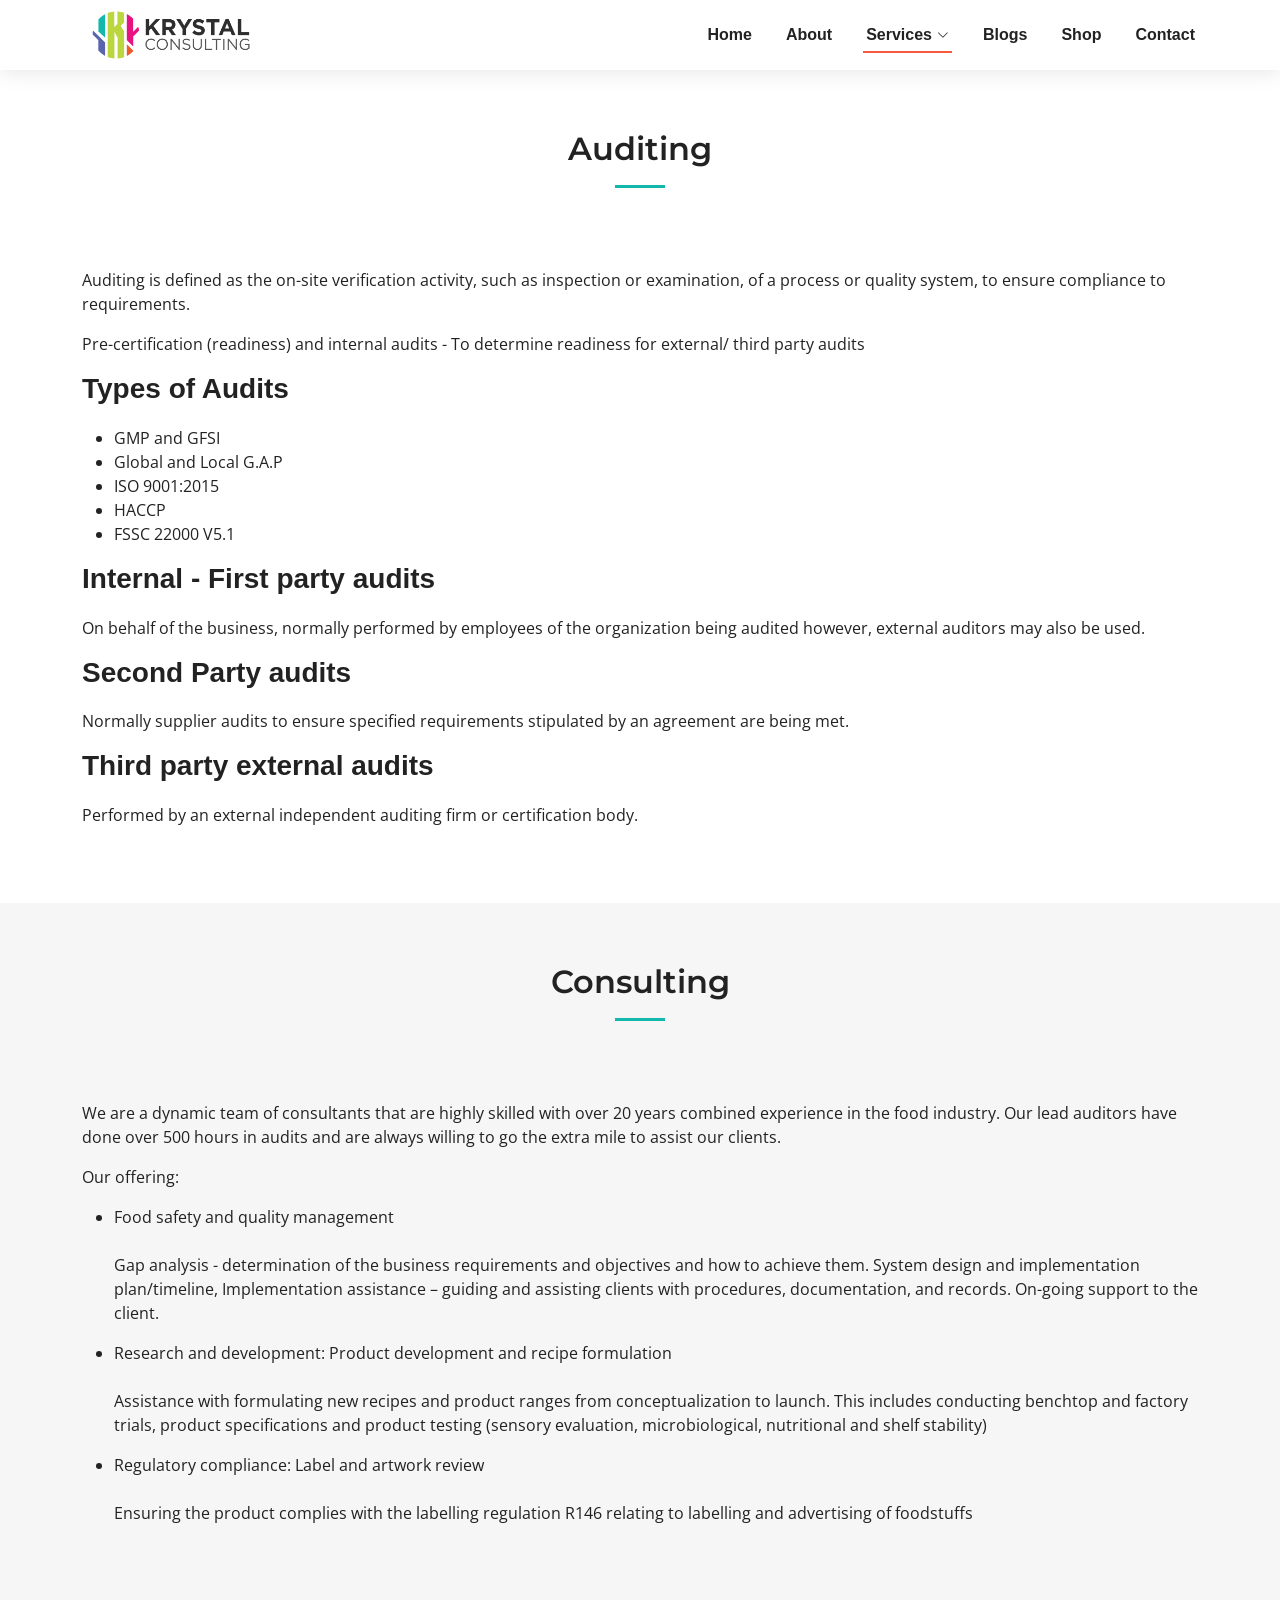
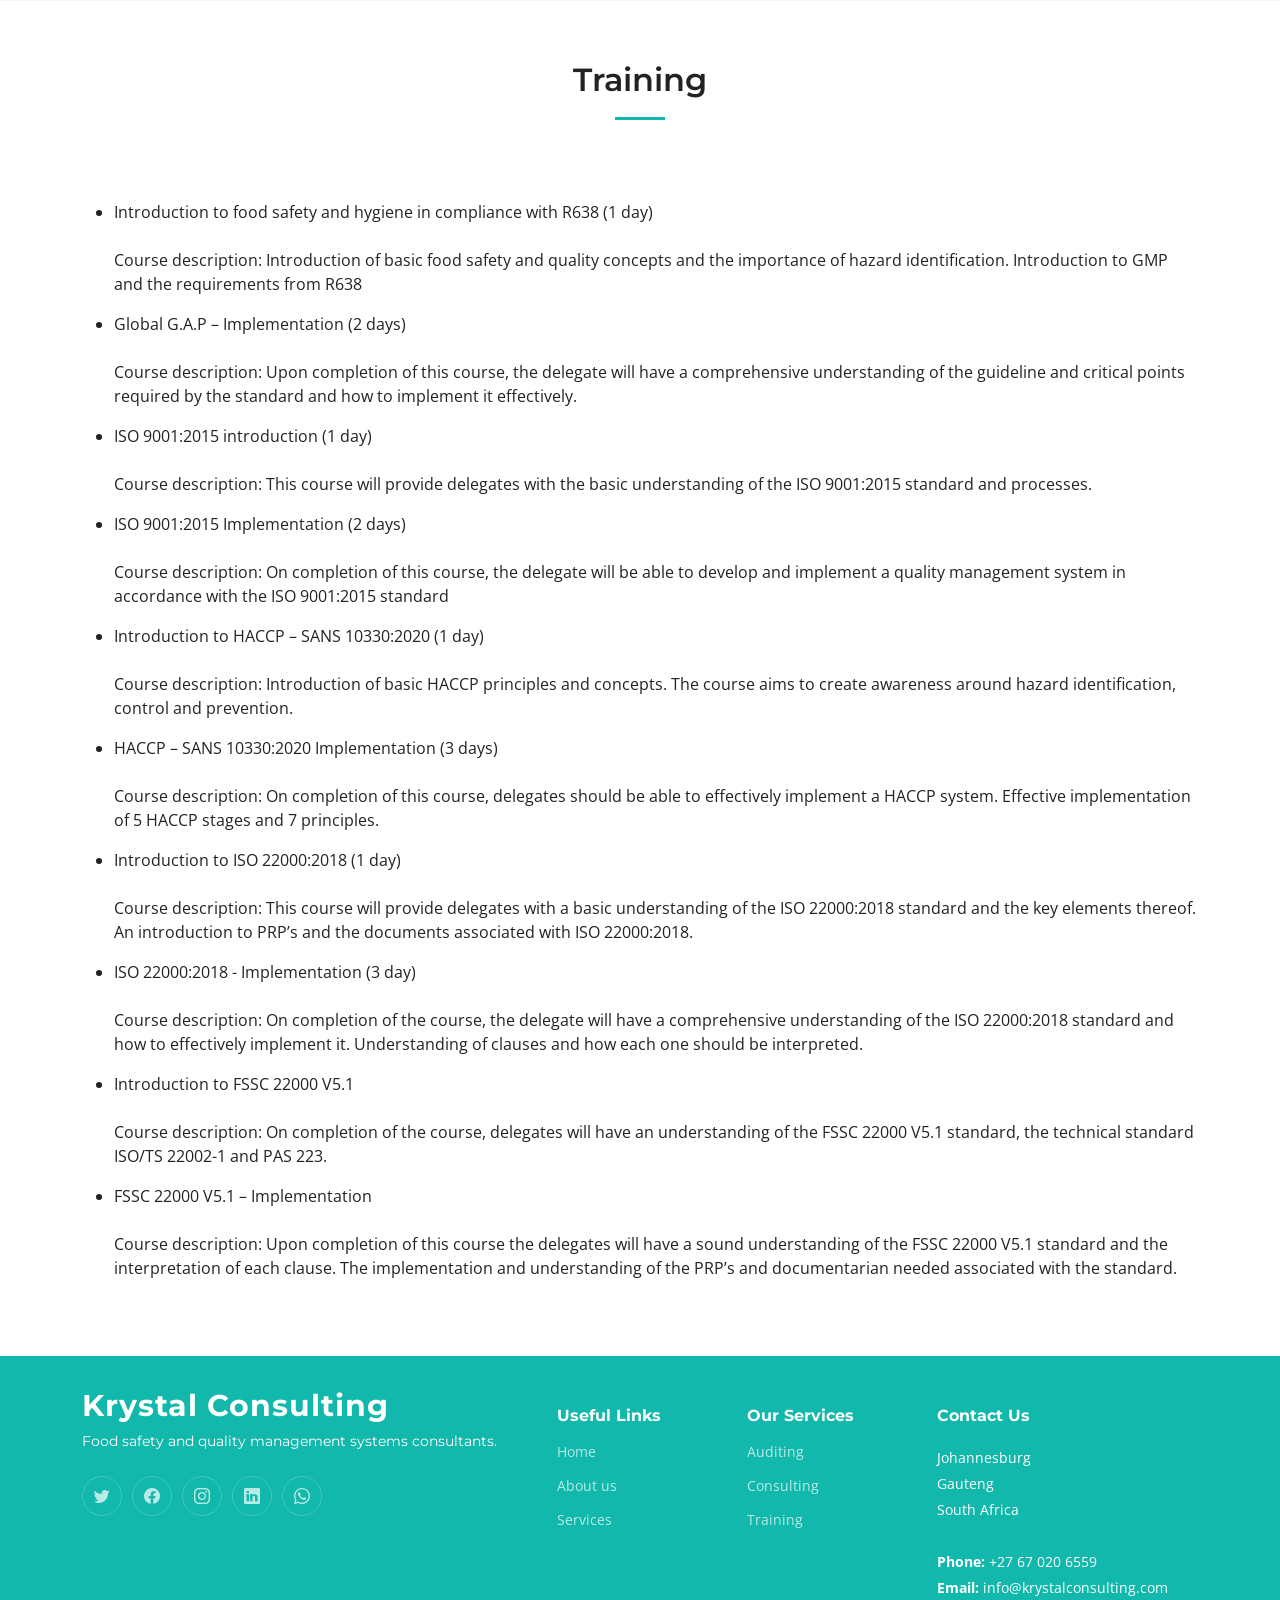
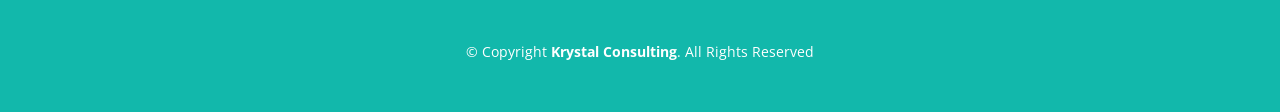
==== commit bfe9dda1: "video and shop update" ====
--- a/services.html
+++ b/services.html
@@ -58,7 +58,7 @@
                         </ul>
                     </li>
                     <!-- <li><a href="#portfolio">Portfolio</a></li> -->
-                    <li><a href="index.html#team">Team</a></li>
+                    <li><a href="index.html#recent-posts">Blogs</a></li>
                     <li><a href="shop.html">Shop</a></li>
                     <!-- <li><a href="blog.html">Blog</a></li> -->
                     <!-- <li class="dropdown"><a href="#"><span>Drop Down</span> <i class="bi bi-chevron-down dropdown-indicator"></i></a>
